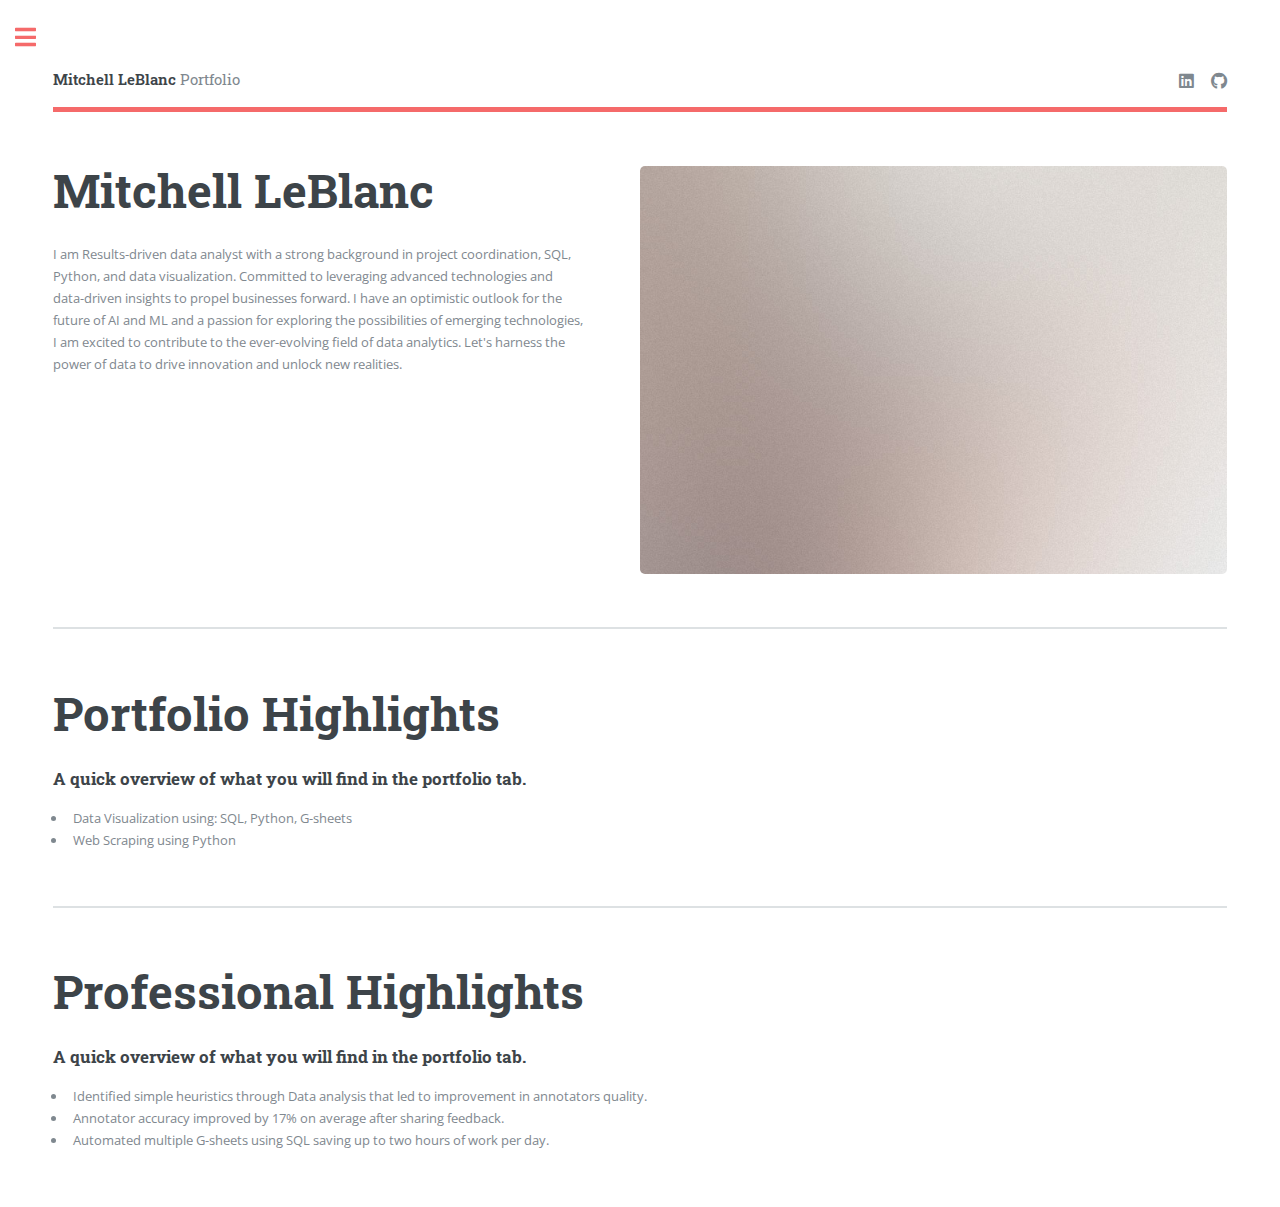
==== index.html @ 8de735ad "Add files via upload" ====
<!DOCTYPE HTML>
<!--
	Editorial by HTML5 UP
	html5up.net | @ajlkn
	Free for personal and commercial use under the CCA 3.0 license (html5up.net/license)
-->
<html>
	<head>
		<title>Mitchell LeBlanc Portfolio</title>
		<meta charset="utf-8" />
		<meta name="viewport" content="width=device-width, initial-scale=1, user-scalable=no" />
		<link rel="stylesheet" href="assets/css/main.css" />
	</head>
	<body class="is-preload">

		<!-- Wrapper -->
			<div id="wrapper">

				<!-- Main -->
					<div id="main">
						<div class="inner">

							<!-- Header -->
								<header id="header">
									<a href="index.html" class="logo"><strong>Mitchell LeBlanc</strong> Portfolio</a>
									<ul class="icons">
										<li><a href="https://www.linkedin.com/in/mitchell-leblanc-15a9021b3/" class="icon brands fa-linkedin"><span class="label">Medium</span></a></li>
										<li><a href="https://github.com/mitchell-MSL" class="icon brands fa-github"><span class="label">Instagram</span></a></li>
									</ul>
								</header>

							<!-- Banner -->
								<section id="banner">
									<div class="content">
										<header>
											<h1>Mitchell LeBlanc
											</h1>
										</header>
										<p>I am Results-driven data analyst with a strong background in project coordination, SQL, Python, and data visualization. Committed to leveraging advanced technologies and data-driven insights to propel businesses forward. I have an optimistic outlook for the future of AI and ML and a passion for exploring the possibilities of emerging technologies, I am excited to contribute to the ever-evolving field of data analytics. Let's harness the power of data to drive innovation and unlock new realities. </p>
									</div>
									<span class="image object">
										<img src="images/pic10.jpg" alt="" />
									</span>
								</section>
								<section>
									<h1>Portfolio Highlights</h1>
									<h3> A quick overview of what you will find in the portfolio tab.</h3>
									<ul style=“list-style-type:disc”>

										<li>Data Visualization using: SQL, Python, G-sheets</li>
										
										<li>Web Scraping using Python</li>
										
										</ul>
								</section>
								<section>
									
										<h1>Professional Highlights</h1>
										<h3> A quick overview of what you will find in the portfolio tab.</h3>
										<ul style=“list-style-type:disc”>
	
											<li>Identified simple heuristics through Data analysis that led to improvement in annotators quality.</li>
											
											<li>Annotator accuracy improved by 17% on average after sharing feedback.</li>
											
											<li>Automated multiple G-sheets using SQL saving up to two hours of work per day.</li>
											
											</ul>
								</section>
						</div>
					</div>

				<!-- Sidebar -->
					<div id="sidebar">
						<div class="inner">

							<!-- Menu -->
								<nav id="menu">
									<header class="major">
										<h2>Menu</h2>
									</header>
									<ul>
										<li><a href="index.html">About</a></li>
										<li><a href="generic.html">Portfolio</a></li>
									</ul>
								</nav>

							<!-- Section -->
								<section>
									<header class="major">
										<h2>Get in touch</h2>
									</header>
									<p>Please feel free to reach out with any questions or feedback about this portfolio.</p>
									<ul class="contact">
										<li class="icon solid fa-envelope"><a href="mitchell.leblanc.ml@gmail.com">mitchell.leblanc.ml@gmail.com</a></li>
										<li class="icon solid fa-home">Sunnyvale, CA<br />
										94086</li>
									</ul>
								</section>
						</div>
					</div>

			</div>

		<!-- Scripts -->
			<script src="assets/js/jquery.min.js"></script>
			<script src="assets/js/browser.min.js"></script>
			<script src="assets/js/breakpoints.min.js"></script>
			<script src="assets/js/util.js"></script>
			<script src="assets/js/main.js"></script>

	</body>
</html>
---- assets/css/main.css ----
@import url(fontawesome-all.min.css);
@import url("https://fonts.googleapis.com/css?family=Open+Sans:400,600,400italic,600italic|Roboto+Slab:400,700");
/*
	Editorial by HTML5 UP
	html5up.net | @ajlkn
	Free for personal and commercial use under the CCA 3.0 license (html5up.net/license)
*/
html, body, div, span, applet, object,
iframe, h1, h2, h3, h4, h5, h6, p, blockquote,
pre, a, abbr, acronym, address, big, cite,
code, del, dfn, em, img, ins, kbd, q, s, samp,
small, strike, strong, sub, sup, tt, var, b,
u, i, center, dl, dt, dd, ol, ul, li, fieldset,
form, label, legend, table, caption, tbody,
tfoot, thead, tr, th, td, article, aside,
canvas, details, embed, figure, figcaption,
footer, header, hgroup, menu, nav, output, ruby,
section, summary, time, mark, audio, video {
  margin: 0;
  padding: 0;
  border: 0;
  font-size: 100%;
  font: inherit;
  vertical-align: baseline; }

article, aside, details, figcaption, figure,
footer, header, hgroup, menu, nav, section {
  display: block; }

body {
  line-height: 1; }

ol, ul {
  list-style: none; }

blockquote, q {
  quotes: none; }
  blockquote:before, blockquote:after, q:before, q:after {
    content: '';
    content: none; }

table {
  border-collapse: collapse;
  border-spacing: 0; }

body {
  -webkit-text-size-adjust: none; }

mark {
  background-color: transparent;
  color: inherit; }

input::-moz-focus-inner {
  border: 0;
  padding: 0; }

input, select, textarea {
  -moz-appearance: none;
  -webkit-appearance: none;
  -ms-appearance: none;
  appearance: none; }

/* Basic */
@-ms-viewport {
  width: device-width; }

body {
  -ms-overflow-style: scrollbar; }

@media screen and (max-width: 480px) {
  html, body {
    min-width: 320px; } }

html {
  box-sizing: border-box; }

*, *:before, *:after {
  box-sizing: inherit; }

body {
  background: #ffffff; }
  body.is-preload *, body.is-preload *:before, body.is-preload *:after, body.is-resizing *, body.is-resizing *:before, body.is-resizing *:after {
    -moz-animation: none !important;
    -webkit-animation: none !important;
    -ms-animation: none !important;
    animation: none !important;
    -moz-transition: none !important;
    -webkit-transition: none !important;
    -ms-transition: none !important;
    transition: none !important; }

/* Type */
body, input, select, textarea {
  color: #7f888f;
  font-family: "Open Sans", sans-serif;
  font-size: 13pt;
  font-weight: 400;
  line-height: 1.65; }
  @media screen and (max-width: 1680px) {
    body, input, select, textarea {
      font-size: 11pt; } }
  @media screen and (max-width: 1280px) {
    body, input, select, textarea {
      font-size: 10pt; } }
  @media screen and (max-width: 360px) {
    body, input, select, textarea {
      font-size: 9pt; } }

a {
  -moz-transition: color 0.2s ease-in-out, border-bottom-color 0.2s ease-in-out;
  -webkit-transition: color 0.2s ease-in-out, border-bottom-color 0.2s ease-in-out;
  -ms-transition: color 0.2s ease-in-out, border-bottom-color 0.2s ease-in-out;
  transition: color 0.2s ease-in-out, border-bottom-color 0.2s ease-in-out;
  border-bottom: dotted 1px;
  color: #f56a6a;
  text-decoration: none; }
  a:hover {
    border-bottom-color: #f56a6a;
    color: #f56a6a !important; }
    a:hover strong {
      color: inherit; }

strong, b {
  color: #3d4449;
  font-weight: 600; }

em, i {
  font-style: italic; }

p {
  margin: 0 0 2em 0; }

h1, h2, h3, h4, h5, h6 {
  color: #3d4449;
  font-family: "Roboto Slab", serif;
  font-weight: 700;
  line-height: 1.5;
  margin: 0 0 1em 0; }
  h1 a, h2 a, h3 a, h4 a, h5 a, h6 a {
    color: inherit;
    text-decoration: none;
    border-bottom: 0; }

h1 {
  font-size: 4em;
  margin: 0 0 0.5em 0;
  line-height: 1.3; }

h2 {
  font-size: 1.75em; }

h3 {
  font-size: 1.25em; }

h4 {
  font-size: 1.1em; }

h5 {
  font-size: 0.9em; }

h6 {
  font-size: 0.7em; }

@media screen and (max-width: 1680px) {
  h1 {
    font-size: 3.5em; } }

@media screen and (max-width: 980px) {
  h1 {
    font-size: 3.25em; } }

@media screen and (max-width: 736px) {
  h1 {
    font-size: 2em;
    line-height: 1.4; }
  h2 {
    font-size: 1.5em; } }

sub {
  font-size: 0.8em;
  position: relative;
  top: 0.5em; }

sup {
  font-size: 0.8em;
  position: relative;
  top: -0.5em; }

blockquote {
  border-left: solid 3px rgba(210, 215, 217, 0.75);
  font-style: italic;
  margin: 0 0 2em 0;
  padding: 0.5em 0 0.5em 2em; }

code {
  background: rgba(230, 235, 237, 0.25);
  border-radius: 0.375em;
  border: solid 1px rgba(210, 215, 217, 0.75);
  font-family: "Courier New", monospace;
  font-size: 0.9em;
  margin: 0 0.25em;
  padding: 0.25em 0.65em; }

pre {
  -webkit-overflow-scrolling: touch;
  font-family: "Courier New", monospace;
  font-size: 0.9em;
  margin: 0 0 2em 0; }
  pre code {
    display: block;
    line-height: 1.75;
    padding: 1em 1.5em;
    overflow-x: auto; }

hr {
  border: 0;
  border-bottom: solid 1px rgba(210, 215, 217, 0.75);
  margin: 2em 0; }
  hr.major {
    margin: 3em 0; }

.align-left {
  text-align: left; }

.align-center {
  text-align: center; }

.align-right {
  text-align: right; }

/* Row */
.row {
  display: flex;
  flex-wrap: wrap;
  box-sizing: border-box;
  align-items: stretch; }
  .row > * {
    box-sizing: border-box; }
  .row.gtr-uniform > * > :last-child {
    margin-bottom: 0; }
  .row.aln-left {
    justify-content: flex-start; }
  .row.aln-center {
    justify-content: center; }
  .row.aln-right {
    justify-content: flex-end; }
  .row.aln-top {
    align-items: flex-start; }
  .row.aln-middle {
    align-items: center; }
  .row.aln-bottom {
    align-items: flex-end; }
  .row > .imp {
    order: -1; }
  .row > .col-1 {
    width: 8.33333%; }
  .row > .off-1 {
    margin-left: 8.33333%; }
  .row > .col-2 {
    width: 16.66667%; }
  .row > .off-2 {
    margin-left: 16.66667%; }
  .row > .col-3 {
    width: 25%; }
  .row > .off-3 {
    margin-left: 25%; }
  .row > .col-4 {
    width: 33.33333%; }
  .row > .off-4 {
    margin-left: 33.33333%; }
  .row > .col-5 {
    width: 41.66667%; }
  .row > .off-5 {
    margin-left: 41.66667%; }
  .row > .col-6 {
    width: 50%; }
  .row > .off-6 {
    margin-left: 50%; }
  .row > .col-7 {
    width: 58.33333%; }
  .row > .off-7 {
    margin-left: 58.33333%; }
  .row > .col-8 {
    width: 66.66667%; }
  .row > .off-8 {
    margin-left: 66.66667%; }
  .row > .col-9 {
    width: 75%; }
  .row > .off-9 {
    margin-left: 75%; }
  .row > .col-10 {
    width: 83.33333%; }
  .row > .off-10 {
    margin-left: 83.33333%; }
  .row > .col-11 {
    width: 91.66667%; }
  .row > .off-11 {
    margin-left: 91.66667%; }
  .row > .col-12 {
    width: 100%; }
  .row > .off-12 {
    margin-left: 100%; }
  .row.gtr-0 {
    margin-top: 0;
    margin-left: 0em; }
    .row.gtr-0 > * {
      padding: 0 0 0 0em; }
    .row.gtr-0.gtr-uniform {
      margin-top: 0em; }
      .row.gtr-0.gtr-uniform > * {
        padding-top: 0em; }
  .row.gtr-25 {
    margin-top: 0;
    margin-left: -0.375em; }
    .row.gtr-25 > * {
      padding: 0 0 0 0.375em; }
    .row.gtr-25.gtr-uniform {
      margin-top: -0.375em; }
      .row.gtr-25.gtr-uniform > * {
        padding-top: 0.375em; }
  .row.gtr-50 {
    margin-top: 0;
    margin-left: -0.75em; }
    .row.gtr-50 > * {
      padding: 0 0 0 0.75em; }
    .row.gtr-50.gtr-uniform {
      margin-top: -0.75em; }
      .row.gtr-50.gtr-uniform > * {
        padding-top: 0.75em; }
  .row {
    margin-top: 0;
    margin-left: -1.5em; }
    .row > * {
      padding: 0 0 0 1.5em; }
    .row.gtr-uniform {
      margin-top: -1.5em; }
      .row.gtr-uniform > * {
        padding-top: 1.5em; }
  .row.gtr-150 {
    margin-top: 0;
    margin-left: -2.25em; }
    .row.gtr-150 > * {
      padding: 0 0 0 2.25em; }
    .row.gtr-150.gtr-uniform {
      margin-top: -2.25em; }
      .row.gtr-150.gtr-uniform > * {
        padding-top: 2.25em; }
  .row.gtr-200 {
    margin-top: 0;
    margin-left: -3em; }
    .row.gtr-200 > * {
      padding: 0 0 0 3em; }
    .row.gtr-200.gtr-uniform {
      margin-top: -3em; }
      .row.gtr-200.gtr-uniform > * {
        padding-top: 3em; }
  @media screen and (max-width: 1680px) {
    .row {
      display: flex;
      flex-wrap: wrap;
      box-sizing: border-box;
      align-items: stretch; }
      .row > * {
        box-sizing: border-box; }
      .row.gtr-uniform > * > :last-child {
        margin-bottom: 0; }
      .row.aln-left {
        justify-content: flex-start; }
      .row.aln-center {
        justify-content: center; }
      .row.aln-right {
        justify-content: flex-end; }
      .row.aln-top {
        align-items: flex-start; }
      .row.aln-middle {
        align-items: center; }
      .row.aln-bottom {
        align-items: flex-end; }
      .row > .imp-xlarge {
        order: -1; }
      .row > .col-1-xlarge {
        width: 8.33333%; }
      .row > .off-1-xlarge {
        margin-left: 8.33333%; }
      .row > .col-2-xlarge {
        width: 16.66667%; }
      .row > .off-2-xlarge {
        margin-left: 16.66667%; }
      .row > .col-3-xlarge {
        width: 25%; }
      .row > .off-3-xlarge {
        margin-left: 25%; }
      .row > .col-4-xlarge {
        width: 33.33333%; }
      .row > .off-4-xlarge {
        margin-left: 33.33333%; }
      .row > .col-5-xlarge {
        width: 41.66667%; }
      .row > .off-5-xlarge {
        margin-left: 41.66667%; }
      .row > .col-6-xlarge {
        width: 50%; }
      .row > .off-6-xlarge {
        margin-left: 50%; }
      .row > .col-7-xlarge {
        width: 58.33333%; }
      .row > .off-7-xlarge {
        margin-left: 58.33333%; }
      .row > .col-8-xlarge {
        width: 66.66667%; }
      .row > .off-8-xlarge {
        margin-left: 66.66667%; }
      .row > .col-9-xlarge {
        width: 75%; }
      .row > .off-9-xlarge {
        margin-left: 75%; }
      .row > .col-10-xlarge {
        width: 83.33333%; }
      .row > .off-10-xlarge {
        margin-left: 83.33333%; }
      .row > .col-11-xlarge {
        width: 91.66667%; }
      .row > .off-11-xlarge {
        margin-left: 91.66667%; }
      .row > .col-12-xlarge {
        width: 100%; }
      .row > .off-12-xlarge {
        margin-left: 100%; }
      .row.gtr-0 {
        margin-top: 0;
        margin-left: 0em; }
        .row.gtr-0 > * {
          padding: 0 0 0 0em; }
        .row.gtr-0.gtr-uniform {
          margin-top: 0em; }
          .row.gtr-0.gtr-uniform > * {
            padding-top: 0em; }
      .row.gtr-25 {
        margin-top: 0;
        margin-left: -0.375em; }
        .row.gtr-25 > * {
          padding: 0 0 0 0.375em; }
        .row.gtr-25.gtr-uniform {
          margin-top: -0.375em; }
          .row.gtr-25.gtr-uniform > * {
            padding-top: 0.375em; }
      .row.gtr-50 {
        margin-top: 0;
        margin-left: -0.75em; }
        .row.gtr-50 > * {
          padding: 0 0 0 0.75em; }
        .row.gtr-50.gtr-uniform {
          margin-top: -0.75em; }
          .row.gtr-50.gtr-uniform > * {
            padding-top: 0.75em; }
      .row {
        margin-top: 0;
        margin-left: -1.5em; }
        .row > * {
          padding: 0 0 0 1.5em; }
        .row.gtr-uniform {
          margin-top: -1.5em; }
          .row.gtr-uniform > * {
            padding-top: 1.5em; }
      .row.gtr-150 {
        margin-top: 0;
        margin-left: -2.25em; }
        .row.gtr-150 > * {
          padding: 0 0 0 2.25em; }
        .row.gtr-150.gtr-uniform {
          margin-top: -2.25em; }
          .row.gtr-150.gtr-uniform > * {
            padding-top: 2.25em; }
      .row.gtr-200 {
        margin-top: 0;
        margin-left: -3em; }
        .row.gtr-200 > * {
          padding: 0 0 0 3em; }
        .row.gtr-200.gtr-uniform {
          margin-top: -3em; }
          .row.gtr-200.gtr-uniform > * {
            padding-top: 3em; } }
  @media screen and (max-width: 1280px) {
    .row {
      display: flex;
      flex-wrap: wrap;
      box-sizing: border-box;
      align-items: stretch; }
      .row > * {
        box-sizing: border-box; }
      .row.gtr-uniform > * > :last-child {
        margin-bottom: 0; }
      .row.aln-left {
        justify-content: flex-start; }
      .row.aln-center {
        justify-content: center; }
      .row.aln-right {
        justify-content: flex-end; }
      .row.aln-top {
        align-items: flex-start; }
      .row.aln-middle {
        align-items: center; }
      .row.aln-bottom {
        align-items: flex-end; }
      .row > .imp-large {
        order: -1; }
      .row > .col-1-large {
        width: 8.33333%; }
      .row > .off-1-large {
        margin-left: 8.33333%; }
      .row > .col-2-large {
        width: 16.66667%; }
      .row > .off-2-large {
        margin-left: 16.66667%; }
      .row > .col-3-large {
        width: 25%; }
      .row > .off-3-large {
        margin-left: 25%; }
      .row > .col-4-large {
        width: 33.33333%; }
      .row > .off-4-large {
        margin-left: 33.33333%; }
      .row > .col-5-large {
        width: 41.66667%; }
      .row > .off-5-large {
        margin-left: 41.66667%; }
      .row > .col-6-large {
        width: 50%; }
      .row > .off-6-large {
        margin-left: 50%; }
      .row > .col-7-large {
        width: 58.33333%; }
      .row > .off-7-large {
        margin-left: 58.33333%; }
      .row > .col-8-large {
        width: 66.66667%; }
      .row > .off-8-large {
        margin-left: 66.66667%; }
      .row > .col-9-large {
        width: 75%; }
      .row > .off-9-large {
        margin-left: 75%; }
      .row > .col-10-large {
        width: 83.33333%; }
      .row > .off-10-large {
        margin-left: 83.33333%; }
      .row > .col-11-large {
        width: 91.66667%; }
      .row > .off-11-large {
        margin-left: 91.66667%; }
      .row > .col-12-large {
        width: 100%; }
      .row > .off-12-large {
        margin-left: 100%; }
      .row.gtr-0 {
        margin-top: 0;
        margin-left: 0em; }
        .row.gtr-0 > * {
          padding: 0 0 0 0em; }
        .row.gtr-0.gtr-uniform {
          margin-top: 0em; }
          .row.gtr-0.gtr-uniform > * {
            padding-top: 0em; }
      .row.gtr-25 {
        margin-top: 0;
        margin-left: -0.375em; }
        .row.gtr-25 > * {
          padding: 0 0 0 0.375em; }
        .row.gtr-25.gtr-uniform {
          margin-top: -0.375em; }
          .row.gtr-25.gtr-uniform > * {
            padding-top: 0.375em; }
      .row.gtr-50 {
        margin-top: 0;
        margin-left: -0.75em; }
        .row.gtr-50 > * {
          padding: 0 0 0 0.75em; }
        .row.gtr-50.gtr-uniform {
          margin-top: -0.75em; }
          .row.gtr-50.gtr-uniform > * {
            padding-top: 0.75em; }
      .row {
        margin-top: 0;
        margin-left: -1.5em; }
        .row > * {
          padding: 0 0 0 1.5em; }
        .row.gtr-uniform {
          margin-top: -1.5em; }
          .row.gtr-uniform > * {
            padding-top: 1.5em; }
      .row.gtr-150 {
        margin-top: 0;
        margin-left: -2.25em; }
        .row.gtr-150 > * {
          padding: 0 0 0 2.25em; }
        .row.gtr-150.gtr-uniform {
          margin-top: -2.25em; }
          .row.gtr-150.gtr-uniform > * {
            padding-top: 2.25em; }
      .row.gtr-200 {
        margin-top: 0;
        margin-left: -3em; }
        .row.gtr-200 > * {
          padding: 0 0 0 3em; }
        .row.gtr-200.gtr-uniform {
          margin-top: -3em; }
          .row.gtr-200.gtr-uniform > * {
            padding-top: 3em; } }
  @media screen and (max-width: 980px) {
    .row {
      display: flex;
      flex-wrap: wrap;
      box-sizing: border-box;
      align-items: stretch; }
      .row > * {
        box-sizing: border-box; }
      .row.gtr-uniform > * > :last-child {
        margin-bottom: 0; }
      .row.aln-left {
        justify-content: flex-start; }
      .row.aln-center {
        justify-content: center; }
      .row.aln-right {
        justify-content: flex-end; }
      .row.aln-top {
        align-items: flex-start; }
      .row.aln-middle {
        align-items: center; }
      .row.aln-bottom {
        align-items: flex-end; }
      .row > .imp-medium {
        order: -1; }
      .row > .col-1-medium {
        width: 8.33333%; }
      .row > .off-1-medium {
        margin-left: 8.33333%; }
      .row > .col-2-medium {
        width: 16.66667%; }
      .row > .off-2-medium {
        margin-left: 16.66667%; }
      .row > .col-3-medium {
        width: 25%; }
      .row > .off-3-medium {
        margin-left: 25%; }
      .row > .col-4-medium {
        width: 33.33333%; }
      .row > .off-4-medium {
        margin-left: 33.33333%; }
      .row > .col-5-medium {
        width: 41.66667%; }
      .row > .off-5-medium {
        margin-left: 41.66667%; }
      .row > .col-6-medium {
        width: 50%; }
      .row > .off-6-medium {
        margin-left: 50%; }
      .row > .col-7-medium {
        width: 58.33333%; }
      .row > .off-7-medium {
        margin-left: 58.33333%; }
      .row > .col-8-medium {
        width: 66.66667%; }
      .row > .off-8-medium {
        margin-left: 66.66667%; }
      .row > .col-9-medium {
        width: 75%; }
      .row > .off-9-medium {
        margin-left: 75%; }
      .row > .col-10-medium {
        width: 83.33333%; }
      .row > .off-10-medium {
        margin-left: 83.33333%; }
      .row > .col-11-medium {
        width: 91.66667%; }
      .row > .off-11-medium {
        margin-left: 91.66667%; }
      .row > .col-12-medium {
        width: 100%; }
      .row > .off-12-medium {
        margin-left: 100%; }
      .row.gtr-0 {
        margin-top: 0;
        margin-left: 0em; }
        .row.gtr-0 > * {
          padding: 0 0 0 0em; }
        .row.gtr-0.gtr-uniform {
          margin-top: 0em; }
          .row.gtr-0.gtr-uniform > * {
            padding-top: 0em; }
      .row.gtr-25 {
        margin-top: 0;
        margin-left: -0.375em; }
        .row.gtr-25 > * {
          padding: 0 0 0 0.375em; }
        .row.gtr-25.gtr-uniform {
          margin-top: -0.375em; }
          .row.gtr-25.gtr-uniform > * {
            padding-top: 0.375em; }
      .row.gtr-50 {
        margin-top: 0;
        margin-left: -0.75em; }
        .row.gtr-50 > * {
          padding: 0 0 0 0.75em; }
        .row.gtr-50.gtr-uniform {
          margin-top: -0.75em; }
          .row.gtr-50.gtr-uniform > * {
            padding-top: 0.75em; }
      .row {
        margin-top: 0;
        margin-left: -1.5em; }
        .row > * {
          padding: 0 0 0 1.5em; }
        .row.gtr-uniform {
          margin-top: -1.5em; }
          .row.gtr-uniform > * {
            padding-top: 1.5em; }
      .row.gtr-150 {
        margin-top: 0;
        margin-left: -2.25em; }
        .row.gtr-150 > * {
          padding: 0 0 0 2.25em; }
        .row.gtr-150.gtr-uniform {
          margin-top: -2.25em; }
          .row.gtr-150.gtr-uniform > * {
            padding-top: 2.25em; }
      .row.gtr-200 {
        margin-top: 0;
        margin-left: -3em; }
        .row.gtr-200 > * {
          padding: 0 0 0 3em; }
        .row.gtr-200.gtr-uniform {
          margin-top: -3em; }
          .row.gtr-200.gtr-uniform > * {
            padding-top: 3em; } }
  @media screen and (max-width: 736px) {
    .row {
      display: flex;
      flex-wrap: wrap;
      box-sizing: border-box;
      align-items: stretch; }
      .row > * {
        box-sizing: border-box; }
      .row.gtr-uniform > * > :last-child {
        margin-bottom: 0; }
      .row.aln-left {
        justify-content: flex-start; }
      .row.aln-center {
        justify-content: center; }
      .row.aln-right {
        justify-content: flex-end; }
      .row.aln-top {
        align-items: flex-start; }
      .row.aln-middle {
        align-items: center; }
      .row.aln-bottom {
        align-items: flex-end; }
      .row > .imp-small {
        order: -1; }
      .row > .col-1-small {
        width: 8.33333%; }
      .row > .off-1-small {
        margin-left: 8.33333%; }
      .row > .col-2-small {
        width: 16.66667%; }
      .row > .off-2-small {
        margin-left: 16.66667%; }
      .row > .col-3-small {
        width: 25%; }
      .row > .off-3-small {
        margin-left: 25%; }
      .row > .col-4-small {
        width: 33.33333%; }
      .row > .off-4-small {
        margin-left: 33.33333%; }
      .row > .col-5-small {
        width: 41.66667%; }
      .row > .off-5-small {
        margin-left: 41.66667%; }
      .row > .col-6-small {
        width: 50%; }
      .row > .off-6-small {
        margin-left: 50%; }
      .row > .col-7-small {
        width: 58.33333%; }
      .row > .off-7-small {
        margin-left: 58.33333%; }
      .row > .col-8-small {
        width: 66.66667%; }
      .row > .off-8-small {
        margin-left: 66.66667%; }
      .row > .col-9-small {
        width: 75%; }
      .row > .off-9-small {
        margin-left: 75%; }
      .row > .col-10-small {
        width: 83.33333%; }
      .row > .off-10-small {
        margin-left: 83.33333%; }
      .row > .col-11-small {
        width: 91.66667%; }
      .row > .off-11-small {
        margin-left: 91.66667%; }
      .row > .col-12-small {
        width: 100%; }
      .row > .off-12-small {
        margin-left: 100%; }
      .row.gtr-0 {
        margin-top: 0;
        margin-left: 0em; }
        .row.gtr-0 > * {
          padding: 0 0 0 0em; }
        .row.gtr-0.gtr-uniform {
          margin-top: 0em; }
          .row.gtr-0.gtr-uniform > * {
            padding-top: 0em; }
      .row.gtr-25 {
        margin-top: 0;
        margin-left: -0.375em; }
        .row.gtr-25 > * {
          padding: 0 0 0 0.375em; }
        .row.gtr-25.gtr-uniform {
          margin-top: -0.375em; }
          .row.gtr-25.gtr-uniform > * {
            padding-top: 0.375em; }
      .row.gtr-50 {
        margin-top: 0;
        margin-left: -0.75em; }
        .row.gtr-50 > * {
          padding: 0 0 0 0.75em; }
        .row.gtr-50.gtr-uniform {
          margin-top: -0.75em; }
          .row.gtr-50.gtr-uniform > * {
            padding-top: 0.75em; }
      .row {
        margin-top: 0;
        margin-left: -1.5em; }
        .row > * {
          padding: 0 0 0 1.5em; }
        .row.gtr-uniform {
          margin-top: -1.5em; }
          .row.gtr-uniform > * {
            padding-top: 1.5em; }
      .row.gtr-150 {
        margin-top: 0;
        margin-left: -2.25em; }
        .row.gtr-150 > * {
          padding: 0 0 0 2.25em; }
        .row.gtr-150.gtr-uniform {
          margin-top: -2.25em; }
          .row.gtr-150.gtr-uniform > * {
            padding-top: 2.25em; }
      .row.gtr-200 {
        margin-top: 0;
        margin-left: -3em; }
        .row.gtr-200 > * {
          padding: 0 0 0 3em; }
        .row.gtr-200.gtr-uniform {
          margin-top: -3em; }
          .row.gtr-200.gtr-uniform > * {
            padding-top: 3em; } }
  @media screen and (max-width: 480px) {
    .row {
      display: flex;
      flex-wrap: wrap;
      box-sizing: border-box;
      align-items: stretch; }
      .row > * {
        box-sizing: border-box; }
      .row.gtr-uniform > * > :last-child {
        margin-bottom: 0; }
      .row.aln-left {
        justify-content: flex-start; }
      .row.aln-center {
        justify-content: center; }
      .row.aln-right {
        justify-content: flex-end; }
      .row.aln-top {
        align-items: flex-start; }
      .row.aln-middle {
        align-items: center; }
      .row.aln-bottom {
        align-items: flex-end; }
      .row > .imp-xsmall {
        order: -1; }
      .row > .col-1-xsmall {
        width: 8.33333%; }
      .row > .off-1-xsmall {
        margin-left: 8.33333%; }
      .row > .col-2-xsmall {
        width: 16.66667%; }
      .row > .off-2-xsmall {
        margin-left: 16.66667%; }
      .row > .col-3-xsmall {
        width: 25%; }
      .row > .off-3-xsmall {
        margin-left: 25%; }
      .row > .col-4-xsmall {
        width: 33.33333%; }
      .row > .off-4-xsmall {
        margin-left: 33.33333%; }
      .row > .col-5-xsmall {
        width: 41.66667%; }
      .row > .off-5-xsmall {
        margin-left: 41.66667%; }
      .row > .col-6-xsmall {
        width: 50%; }
      .row > .off-6-xsmall {
        margin-left: 50%; }
      .row > .col-7-xsmall {
        width: 58.33333%; }
      .row > .off-7-xsmall {
        margin-left: 58.33333%; }
      .row > .col-8-xsmall {
        width: 66.66667%; }
      .row > .off-8-xsmall {
        margin-left: 66.66667%; }
      .row > .col-9-xsmall {
        width: 75%; }
      .row > .off-9-xsmall {
        margin-left: 75%; }
      .row > .col-10-xsmall {
        width: 83.33333%; }
      .row > .off-10-xsmall {
        margin-left: 83.33333%; }
      .row > .col-11-xsmall {
        width: 91.66667%; }
      .row > .off-11-xsmall {
        margin-left: 91.66667%; }
      .row > .col-12-xsmall {
        width: 100%; }
      .row > .off-12-xsmall {
        margin-left: 100%; }
      .row.gtr-0 {
        margin-top: 0;
        margin-left: 0em; }
        .row.gtr-0 > * {
          padding: 0 0 0 0em; }
        .row.gtr-0.gtr-uniform {
          margin-top: 0em; }
          .row.gtr-0.gtr-uniform > * {
            padding-top: 0em; }
      .row.gtr-25 {
        margin-top: 0;
        margin-left: -0.375em; }
        .row.gtr-25 > * {
          padding: 0 0 0 0.375em; }
        .row.gtr-25.gtr-uniform {
          margin-top: -0.375em; }
          .row.gtr-25.gtr-uniform > * {
            padding-top: 0.375em; }
      .row.gtr-50 {
        margin-top: 0;
        margin-left: -0.75em; }
        .row.gtr-50 > * {
          padding: 0 0 0 0.75em; }
        .row.gtr-50.gtr-uniform {
          margin-top: -0.75em; }
          .row.gtr-50.gtr-uniform > * {
            padding-top: 0.75em; }
      .row {
        margin-top: 0;
        margin-left: -1.5em; }
        .row > * {
          padding: 0 0 0 1.5em; }
        .row.gtr-uniform {
          margin-top: -1.5em; }
          .row.gtr-uniform > * {
            padding-top: 1.5em; }
      .row.gtr-150 {
        margin-top: 0;
        margin-left: -2.25em; }
        .row.gtr-150 > * {
          padding: 0 0 0 2.25em; }
        .row.gtr-150.gtr-uniform {
          margin-top: -2.25em; }
          .row.gtr-150.gtr-uniform > * {
            padding-top: 2.25em; }
      .row.gtr-200 {
        margin-top: 0;
        margin-left: -3em; }
        .row.gtr-200 > * {
          padding: 0 0 0 3em; }
        .row.gtr-200.gtr-uniform {
          margin-top: -3em; }
          .row.gtr-200.gtr-uniform > * {
            padding-top: 3em; } }

/* Section/Article */
section.special, article.special {
  text-align: center; }

header p {
  font-family: "Roboto Slab", serif;
  font-size: 1em;
  font-weight: 400;
  letter-spacing: 0.075em;
  margin-top: -0.5em;
  text-transform: uppercase; }

header.major > :last-child {
  border-bottom: solid 3px #f56a6a;
  display: inline-block;
  margin: 0 0 2em 0;
  padding: 0 0.75em 0.5em 0; }

header.main > :last-child {
  margin: 0 0 1em 0; }

/* Form */
form {
  margin: 0 0 2em 0; }

label {
  color: #3d4449;
  display: block;
  font-size: 0.9em;
  font-weight: 600;
  margin: 0 0 1em 0; }

input[type="text"],
input[type="password"],
input[type="email"],
input[type="tel"],
input[type="search"],
input[type="url"],
select,
textarea {
  -moz-appearance: none;
  -webkit-appearance: none;
  -ms-appearance: none;
  appearance: none;
  background: #ffffff;
  border-radius: 0.375em;
  border: none;
  border: solid 1px rgba(210, 215, 217, 0.75);
  color: inherit;
  display: block;
  outline: 0;
  padding: 0 1em;
  text-decoration: none;
  width: 100%; }
  input[type="text"]:invalid,
  input[type="password"]:invalid,
  input[type="email"]:invalid,
  input[type="tel"]:invalid,
  input[type="search"]:invalid,
  input[type="url"]:invalid,
  select:invalid,
  textarea:invalid {
    box-shadow: none; }
  input[type="text"]:focus,
  input[type="password"]:focus,
  input[type="email"]:focus,
  input[type="tel"]:focus,
  input[type="search"]:focus,
  input[type="url"]:focus,
  select:focus,
  textarea:focus {
    border-color: #f56a6a;
    box-shadow: 0 0 0 1px #f56a6a; }

select {
  background-image: url("data:image/svg+xml;charset=utf8,%3Csvg xmlns='http://www.w3.org/2000/svg' width='40' height='40' preserveAspectRatio='none' viewBox='0 0 40 40'%3E%3Cpath d='M9.4,12.3l10.4,10.4l10.4-10.4c0.2-0.2,0.5-0.4,0.9-0.4c0.3,0,0.6,0.1,0.9,0.4l3.3,3.3c0.2,0.2,0.4,0.5,0.4,0.9 c0,0.4-0.1,0.6-0.4,0.9L20.7,31.9c-0.2,0.2-0.5,0.4-0.9,0.4c-0.3,0-0.6-0.1-0.9-0.4L4.3,17.3c-0.2-0.2-0.4-0.5-0.4-0.9 c0-0.4,0.1-0.6,0.4-0.9l3.3-3.3c0.2-0.2,0.5-0.4,0.9-0.4S9.1,12.1,9.4,12.3z' fill='rgba(210, 215, 217, 0.75)' /%3E%3C/svg%3E");
  background-size: 1.25em;
  background-repeat: no-repeat;
  background-position: calc(100% - 1em) center;
  height: 2.75em;
  padding-right: 2.75em;
  text-overflow: ellipsis; }
  select option {
    color: #3d4449;
    background: #ffffff; }
  select:focus::-ms-value {
    background-color: transparent; }
  select::-ms-expand {
    display: none; }

input[type="text"],
input[type="password"],
input[type="email"],
input[type="tel"],
input[type="search"],
input[type="url"],
select {
  height: 2.75em; }

textarea {
  padding: 0.75em 1em; }

input[type="checkbox"],
input[type="radio"] {
  -moz-appearance: none;
  -webkit-appearance: none;
  -ms-appearance: none;
  appearance: none;
  display: block;
  float: left;
  margin-right: -2em;
  opacity: 0;
  width: 1em;
  z-index: -1; }
  input[type="checkbox"] + label,
  input[type="radio"] + label {
    text-decoration: none;
    color: #7f888f;
    cursor: pointer;
    display: inline-block;
    font-size: 1em;
    font-weight: 400;
    padding-left: 2.4em;
    padding-right: 0.75em;
    position: relative; }
    input[type="checkbox"] + label:before,
    input[type="radio"] + label:before {
      -moz-osx-font-smoothing: grayscale;
      -webkit-font-smoothing: antialiased;
      display: inline-block;
      font-style: normal;
      font-variant: normal;
      text-rendering: auto;
      line-height: 1;
      text-transform: none !important;
      font-family: 'Font Awesome 5 Free';
      font-weight: 900; }
    input[type="checkbox"] + label:before,
    input[type="radio"] + label:before {
      background: #ffffff;
      border-radius: 0.375em;
      border: solid 1px rgba(210, 215, 217, 0.75);
      content: '';
      display: inline-block;
      font-size: 0.8em;
      height: 2.0625em;
      left: 0;
      line-height: 2.0625em;
      position: absolute;
      text-align: center;
      top: 0;
      width: 2.0625em; }
  input[type="checkbox"]:checked + label:before,
  input[type="radio"]:checked + label:before {
    background: #3d4449;
    border-color: #3d4449;
    color: #ffffff;
    content: '\f00c'; }
  input[type="checkbox"]:focus + label:before,
  input[type="radio"]:focus + label:before {
    border-color: #f56a6a;
    box-shadow: 0 0 0 1px #f56a6a; }

input[type="checkbox"] + label:before {
  border-radius: 0.375em; }

input[type="radio"] + label:before {
  border-radius: 100%; }

::-webkit-input-placeholder {
  color: #9fa3a6 !important;
  opacity: 1.0; }

:-moz-placeholder {
  color: #9fa3a6 !important;
  opacity: 1.0; }

::-moz-placeholder {
  color: #9fa3a6 !important;
  opacity: 1.0; }

:-ms-input-placeholder {
  color: #9fa3a6 !important;
  opacity: 1.0; }

/* Box */
.box {
  border-radius: 0.375em;
  border: solid 1px rgba(210, 215, 217, 0.75);
  margin-bottom: 2em;
  padding: 1.5em; }
  .box > :last-child,
  .box > :last-child > :last-child,
  .box > :last-child > :last-child > :last-child {
    margin-bottom: 0; }
  .box.alt {
    border: 0;
    border-radius: 0;
    padding: 0; }

/* Icon */
.icon {
  text-decoration: none;
  border-bottom: none;
  position: relative; }
  .icon:before {
    -moz-osx-font-smoothing: grayscale;
    -webkit-font-smoothing: antialiased;
    display: inline-block;
    font-style: normal;
    font-variant: normal;
    text-rendering: auto;
    line-height: 1;
    text-transform: none !important;
    font-family: 'Font Awesome 5 Free';
    font-weight: 400; }
  .icon > .label {
    display: none; }
  .icon:before {
    line-height: inherit; }
  .icon.solid:before {
    font-weight: 900; }
  .icon.brands:before {
    font-family: 'Font Awesome 5 Brands'; }

/* Image */
.image {
  border-radius: 0.375em;
  border: 0;
  display: inline-block;
  position: relative; }
  .image img {
    border-radius: 0.375em;
    display: block; }
  .image.left, .image.right {
    max-width: 40%; }
    .image.left img, .image.right img {
      width: 100%; }
  .image.left {
    float: left;
    padding: 0 1.5em 1em 0;
    top: 0.25em; }
  .image.right {
    float: right;
    padding: 0 0 1em 1.5em;
    top: 0.25em; }
  .image.fit {
    display: block;
    margin: 0 0 2em 0;
    width: 100%; }
    .image.fit img {
      width: 100%; }
  .image.main {
    display: block;
    margin: 0 0 3em 0;
    width: 100%; }
    .image.main img {
      width: 100%; }

a.image {
  overflow: hidden; }
  a.image img {
    -moz-transition: -moz-transform 0.2s ease;
    -webkit-transition: -webkit-transform 0.2s ease;
    -ms-transition: -ms-transform 0.2s ease;
    transition: transform 0.2s ease; }
  a.image:hover img {
    -moz-transform: scale(1.075);
    -webkit-transform: scale(1.075);
    -ms-transform: scale(1.075);
    transform: scale(1.075); }

/* List */
ol {
  list-style: decimal;
  margin: 0 0 2em 0;
  padding-left: 1.25em; }
  ol li {
    padding-left: 0.25em; }

ul {
  list-style: disc;
  margin: 0 0 2em 0;
  padding-left: 1em; }
  ul li {
    padding-left: 0.5em; }
  ul.alt {
    list-style: none;
    padding-left: 0; }
    ul.alt li {
      border-top: solid 1px rgba(210, 215, 217, 0.75);
      padding: 0.5em 0; }
      ul.alt li:first-child {
        border-top: 0;
        padding-top: 0; }

dl {
  margin: 0 0 2em 0; }
  dl dt {
    display: block;
    font-weight: 600;
    margin: 0 0 1em 0; }
  dl dd {
    margin-left: 2em; }

/* Actions */
ul.actions {
  display: -moz-flex;
  display: -webkit-flex;
  display: -ms-flex;
  display: flex;
  cursor: default;
  list-style: none;
  margin-left: -1em;
  padding-left: 0; }
  ul.actions li {
    padding: 0 0 0 1em;
    vertical-align: middle; }
  ul.actions.special {
    -moz-justify-content: center;
    -webkit-justify-content: center;
    -ms-justify-content: center;
    justify-content: center;
    width: 100%;
    margin-left: 0; }
    ul.actions.special li:first-child {
      padding-left: 0; }
  ul.actions.stacked {
    -moz-flex-direction: column;
    -webkit-flex-direction: column;
    -ms-flex-direction: column;
    flex-direction: column;
    margin-left: 0; }
    ul.actions.stacked li {
      padding: 1.3em 0 0 0; }
      ul.actions.stacked li:first-child {
        padding-top: 0; }
  ul.actions.fit {
    width: calc(100% + 1em); }
    ul.actions.fit li {
      -moz-flex-grow: 1;
      -webkit-flex-grow: 1;
      -ms-flex-grow: 1;
      flex-grow: 1;
      -moz-flex-shrink: 1;
      -webkit-flex-shrink: 1;
      -ms-flex-shrink: 1;
      flex-shrink: 1;
      width: 100%; }
      ul.actions.fit li > * {
        width: 100%; }
    ul.actions.fit.stacked {
      width: 100%; }

/* Icons */
ul.icons {
  cursor: default;
  list-style: none;
  padding-left: 0; }
  ul.icons li {
    display: inline-block;
    padding: 0 1em 0 0; }
    ul.icons li:last-child {
      padding-right: 0; }
    ul.icons li .icon {
      color: inherit; }
      ul.icons li .icon:before {
        font-size: 1.25em; }

/* Contact */
ul.contact {
  list-style: none;
  padding: 0; }
  ul.contact li {
    text-decoration: none;
    border-top: solid 1px rgba(210, 215, 217, 0.75);
    margin: 1.5em 0 0 0;
    padding: 1.5em 0 0 3em;
    position: relative; }
    ul.contact li:before {
      -moz-osx-font-smoothing: grayscale;
      -webkit-font-smoothing: antialiased;
      display: inline-block;
      font-style: normal;
      font-variant: normal;
      text-rendering: auto;
      line-height: 1;
      text-transform: none !important;
      font-family: 'Font Awesome 5 Free';
      font-weight: 400; }
    ul.contact li:before {
      color: #f56a6a;
      display: inline-block;
      font-size: 1.5em;
      height: 1.125em;
      left: 0;
      line-height: 1.125em;
      position: absolute;
      text-align: center;
      top: 1em;
      width: 1.5em; }
    ul.contact li:first-child {
      border-top: 0;
      margin-top: 0;
      padding-top: 0; }
      ul.contact li:first-child:before {
        top: 0; }
    ul.contact li a {
      color: inherit; }

/* Pagination */
ul.pagination {
  cursor: default;
  list-style: none;
  padding-left: 0; }
  ul.pagination li {
    display: inline-block;
    padding-left: 0;
    vertical-align: middle; }
    ul.pagination li > .page {
      -moz-transition: background-color 0.2s ease-in-out, color 0.2s ease-in-out;
      -webkit-transition: background-color 0.2s ease-in-out, color 0.2s ease-in-out;
      -ms-transition: background-color 0.2s ease-in-out, color 0.2s ease-in-out;
      transition: background-color 0.2s ease-in-out, color 0.2s ease-in-out;
      border-bottom: 0;
      border-radius: 0.375em;
      display: inline-block;
      font-size: 0.8em;
      font-weight: 600;
      height: 2em;
      line-height: 2em;
      margin: 0 0.125em;
      min-width: 2em;
      padding: 0 0.5em;
      text-align: center; }
      ul.pagination li > .page.active {
        background-color: #f56a6a;
        color: #ffffff !important; }
        ul.pagination li > .page.active:hover {
          background-color: #f67878; }
        ul.pagination li > .page.active:active {
          background-color: #f45c5c; }
    ul.pagination li:first-child {
      padding-right: 0.75em; }
    ul.pagination li:last-child {
      padding-left: 0.75em; }
  @media screen and (max-width: 480px) {
    ul.pagination li:nth-child(n+2):nth-last-child(n+2) {
      display: none; }
    ul.pagination li:first-child {
      padding-right: 0; } }

/* Table */
.table-wrapper {
  -webkit-overflow-scrolling: touch;
  overflow-x: auto; }

table {
  margin: 0 0 2em 0;
  width: 100%; }
  table tbody tr {
    border: solid 1px rgba(210, 215, 217, 0.75);
    border-left: 0;
    border-right: 0; }
    table tbody tr:nth-child(2n + 1) {
      background-color: rgba(230, 235, 237, 0.25); }
  table td {
    padding: 0.75em 0.75em; }
  table th {
    color: #3d4449;
    font-size: 0.9em;
    font-weight: 600;
    padding: 0 0.75em 0.75em 0.75em;
    text-align: left; }
  table thead {
    border-bottom: solid 2px rgba(210, 215, 217, 0.75); }
  table tfoot {
    border-top: solid 2px rgba(210, 215, 217, 0.75); }
  table.alt {
    border-collapse: separate; }
    table.alt tbody tr td {
      border: solid 1px rgba(210, 215, 217, 0.75);
      border-left-width: 0;
      border-top-width: 0; }
      table.alt tbody tr td:first-child {
        border-left-width: 1px; }
    table.alt tbody tr:first-child td {
      border-top-width: 1px; }
    table.alt thead {
      border-bottom: 0; }
    table.alt tfoot {
      border-top: 0; }

/* Button */
input[type="submit"],
input[type="reset"],
input[type="button"],
button,
.button {
  -moz-appearance: none;
  -webkit-appearance: none;
  -ms-appearance: none;
  appearance: none;
  -moz-transition: background-color 0.2s ease-in-out, color 0.2s ease-in-out;
  -webkit-transition: background-color 0.2s ease-in-out, color 0.2s ease-in-out;
  -ms-transition: background-color 0.2s ease-in-out, color 0.2s ease-in-out;
  transition: background-color 0.2s ease-in-out, color 0.2s ease-in-out;
  background-color: transparent;
  border-radius: 0.375em;
  border: 0;
  box-shadow: inset 0 0 0 2px #f56a6a;
  color: #f56a6a !important;
  cursor: pointer;
  display: inline-block;
  font-family: "Roboto Slab", serif;
  font-size: 0.8em;
  font-weight: 700;
  height: 3.5em;
  letter-spacing: 0.075em;
  line-height: 3.5em;
  padding: 0 2.25em;
  text-align: center;
  text-decoration: none;
  text-transform: uppercase;
  white-space: nowrap; }
  input[type="submit"]:hover,
  input[type="reset"]:hover,
  input[type="button"]:hover,
  button:hover,
  .button:hover {
    background-color: rgba(245, 106, 106, 0.05); }
  input[type="submit"]:active,
  input[type="reset"]:active,
  input[type="button"]:active,
  button:active,
  .button:active {
    background-color: rgba(245, 106, 106, 0.15); }
  input[type="submit"].icon:before,
  input[type="reset"].icon:before,
  input[type="button"].icon:before,
  button.icon:before,
  .button.icon:before {
    margin-right: 0.5em; }
  input[type="submit"].fit,
  input[type="reset"].fit,
  input[type="button"].fit,
  button.fit,
  .button.fit {
    width: 100%; }
  input[type="submit"].small,
  input[type="reset"].small,
  input[type="button"].small,
  button.small,
  .button.small {
    font-size: 0.6em; }
  input[type="submit"].large,
  input[type="reset"].large,
  input[type="button"].large,
  button.large,
  .button.large {
    font-size: 1em;
    height: 3.65em;
    line-height: 3.65em; }
  input[type="submit"].primary,
  input[type="reset"].primary,
  input[type="button"].primary,
  button.primary,
  .button.primary {
    background-color: #f56a6a;
    box-shadow: none;
    color: #ffffff !important; }
    input[type="submit"].primary:hover,
    input[type="reset"].primary:hover,
    input[type="button"].primary:hover,
    button.primary:hover,
    .button.primary:hover {
      background-color: #f67878; }
    input[type="submit"].primary:active,
    input[type="reset"].primary:active,
    input[type="button"].primary:active,
    button.primary:active,
    .button.primary:active {
      background-color: #f45c5c; }
  input[type="submit"].disabled, input[type="submit"]:disabled,
  input[type="reset"].disabled,
  input[type="reset"]:disabled,
  input[type="button"].disabled,
  input[type="button"]:disabled,
  button.disabled,
  button:disabled,
  .button.disabled,
  .button:disabled {
    pointer-events: none;
    opacity: 0.25; }

/* Mini Posts */
.mini-posts article {
  border-top: solid 1px rgba(210, 215, 217, 0.75);
  margin-top: 2em;
  padding-top: 2em; }
  .mini-posts article .image {
    display: block;
    margin: 0 0 1.5em 0; }
    .mini-posts article .image img {
      display: block;
      width: 100%; }
  .mini-posts article:first-child {
    border-top: 0;
    margin-top: 0;
    padding-top: 0; }

/* Features */
.features {
  display: -moz-flex;
  display: -webkit-flex;
  display: -ms-flex;
  display: flex;
  -moz-flex-wrap: wrap;
  -webkit-flex-wrap: wrap;
  -ms-flex-wrap: wrap;
  flex-wrap: wrap;
  margin: 0 0 2em -3em;
  width: calc(100% + 3em); }
  .features article {
    -moz-align-items: center;
    -webkit-align-items: center;
    -ms-align-items: center;
    align-items: center;
    display: -moz-flex;
    display: -webkit-flex;
    display: -ms-flex;
    display: flex;
    margin: 0 0 3em 3em;
    position: relative;
    width: calc(50% - 3em); }
    .features article:nth-child(2n - 1) {
      margin-right: 1.5em; }
    .features article:nth-child(2n) {
      margin-left: 1.5em; }
    .features article:nth-last-child(1), .features article:nth-last-child(2) {
      margin-bottom: 0; }
    .features article .icon {
      -moz-flex-grow: 0;
      -webkit-flex-grow: 0;
      -ms-flex-grow: 0;
      flex-grow: 0;
      -moz-flex-shrink: 0;
      -webkit-flex-shrink: 0;
      -ms-flex-shrink: 0;
      flex-shrink: 0;
      display: block;
      height: 10em;
      line-height: 10em;
      margin: 0 2em 0 0;
      text-align: center;
      width: 10em; }
      .features article .icon:before {
        color: #f56a6a;
        font-size: 2.75rem;
        position: relative;
        top: 0.05em; }
      .features article .icon:after {
        -moz-transform: rotate(45deg);
        -webkit-transform: rotate(45deg);
        -ms-transform: rotate(45deg);
        transform: rotate(45deg);
        border-radius: 0.25rem;
        border: solid 2px rgba(210, 215, 217, 0.75);
        content: '';
        display: block;
        height: 7em;
        left: 50%;
        margin: -3.5em 0 0 -3.5em;
        position: absolute;
        top: 50%;
        width: 7em; }
    .features article .content {
      -moz-flex-grow: 1;
      -webkit-flex-grow: 1;
      -ms-flex-grow: 1;
      flex-grow: 1;
      -moz-flex-shrink: 1;
      -webkit-flex-shrink: 1;
      -ms-flex-shrink: 1;
      flex-shrink: 1;
      width: 100%; }
      .features article .content > :last-child {
        margin-bottom: 0; }
  @media screen and (max-width: 980px) {
    .features {
      margin: 0 0 2em 0;
      width: 100%; }
      .features article {
        margin: 0 0 3em 0;
        width: 100%; }
        .features article:nth-child(2n - 1) {
          margin-right: 0; }
        .features article:nth-child(2n) {
          margin-left: 0; }
        .features article:nth-last-child(1), .features article:nth-last-child(2) {
          margin-bottom: 3em; }
        .features article:last-child {
          margin-bottom: 0; }
        .features article .icon {
          height: 8em;
          line-height: 8em;
          width: 8em; }
          .features article .icon:before {
            font-size: 2.25rem; }
          .features article .icon:after {
            height: 6em;
            margin: -3em 0 0 -3em;
            width: 6em; } }
  @media screen and (max-width: 480px) {
    .features article {
      -moz-flex-direction: column;
      -webkit-flex-direction: column;
      -ms-flex-direction: column;
      flex-direction: column;
      -moz-align-items: -moz-flex-start;
      -webkit-align-items: -webkit-flex-start;
      -ms-align-items: -ms-flex-start;
      align-items: flex-start; }
      .features article .icon {
        height: 6em;
        line-height: 6em;
        margin: 0 0 1.5em 0;
        width: 6em; }
        .features article .icon:before {
          font-size: 1.5rem; }
        .features article .icon:after {
          height: 4em;
          margin: -2em 0 0 -2em;
          width: 4em; } }
  @media screen and (max-width: 480px) {
    .features article .icon:before {
      font-size: 1.25rem; } }

/* Posts */
.posts {
  display: -moz-flex;
  display: -webkit-flex;
  display: -ms-flex;
  display: flex;
  -moz-flex-wrap: wrap;
  -webkit-flex-wrap: wrap;
  -ms-flex-wrap: wrap;
  flex-wrap: wrap;
  margin: 0 0 2em -6em;
  width: calc(100% + 6em); }
  .posts article {
    -moz-flex-grow: 0;
    -webkit-flex-grow: 0;
    -ms-flex-grow: 0;
    flex-grow: 0;
    -moz-flex-shrink: 1;
    -webkit-flex-shrink: 1;
    -ms-flex-shrink: 1;
    flex-shrink: 1;
    margin: 0 0 6em 6em;
    position: relative;
    width: calc(33.33333% - 6em); }
    .posts article:before {
      background: rgba(210, 215, 217, 0.75);
      content: '';
      display: block;
      height: calc(100% + 6em);
      left: -3em;
      position: absolute;
      top: 0;
      width: 1px; }
    .posts article:after {
      background: rgba(210, 215, 217, 0.75);
      bottom: -3em;
      content: '';
      display: block;
      height: 1px;
      position: absolute;
      right: 0;
      width: calc(100% + 6em); }
    .posts article > :last-child {
      margin-bottom: 0; }
    .posts article .image {
      display: block;
      margin: 0 0 2em 0; }
      .posts article .image img {
        display: block;
        width: 100%; }
  @media screen and (min-width: 1681px) {
    .posts article:nth-child(3n + 1):before {
      display: none; }
    .posts article:nth-child(3n + 1):after {
      width: 100%; }
    .posts article:nth-last-child(1), .posts article:nth-last-child(2), .posts article:nth-last-child(3) {
      margin-bottom: 0; }
      .posts article:nth-last-child(1):before, .posts article:nth-last-child(2):before, .posts article:nth-last-child(3):before {
        height: 100%; }
      .posts article:nth-last-child(1):after, .posts article:nth-last-child(2):after, .posts article:nth-last-child(3):after {
        display: none; } }
  @media screen and (max-width: 1680px) {
    .posts article {
      width: calc(50% - 6em); }
      .posts article:nth-last-child(3) {
        margin-bottom: 6em; } }
  @media screen and (min-width: 481px) and (max-width: 1680px) {
    .posts article:nth-child(2n + 1):before {
      display: none; }
    .posts article:nth-child(2n + 1):after {
      width: 100%; }
    .posts article:nth-last-child(1), .posts article:nth-last-child(2) {
      margin-bottom: 0; }
      .posts article:nth-last-child(1):before, .posts article:nth-last-child(2):before {
        height: 100%; }
      .posts article:nth-last-child(1):after, .posts article:nth-last-child(2):after {
        display: none; } }
  @media screen and (max-width: 736px) {
    .posts {
      margin: 0 0 2em -4.5em;
      width: calc(100% + 4.5em); }
      .posts article {
        margin: 0 0 4.5em 4.5em;
        width: calc(50% - 4.5em); }
        .posts article:before {
          height: calc(100% + 4.5em);
          left: -2.25em; }
        .posts article:after {
          bottom: -2.25em;
          width: calc(100% + 4.5em); }
        .posts article:nth-last-child(3) {
          margin-bottom: 4.5em; } }
  @media screen and (max-width: 480px) {
    .posts {
      margin: 0 0 2em 0;
      width: 100%; }
      .posts article {
        margin: 0 0 4.5em 0;
        width: 100%; }
        .posts article:before {
          display: none; }
        .posts article:after {
          width: 100%; }
        .posts article:last-child {
          margin-bottom: 0; }
          .posts article:last-child:after {
            display: none; } }

/* Wrapper */
#wrapper {
  display: -moz-flex;
  display: -webkit-flex;
  display: -ms-flex;
  display: flex;
  -moz-flex-direction: row-reverse;
  -webkit-flex-direction: row-reverse;
  -ms-flex-direction: row-reverse;
  flex-direction: row-reverse;
  min-height: 100vh; }

/* Main */
#main {
  -moz-flex-grow: 1;
  -webkit-flex-grow: 1;
  -ms-flex-grow: 1;
  flex-grow: 1;
  -moz-flex-shrink: 1;
  -webkit-flex-shrink: 1;
  -ms-flex-shrink: 1;
  flex-shrink: 1;
  width: 100%; }
  #main > .inner {
    padding: 0 6em 0.1em 6em ;
    margin: 0 auto;
    max-width: 110em; }
    #main > .inner > section {
      padding: 6em 0 4em 0 ;
      border-top: solid 2px rgba(210, 215, 217, 0.75); }
      #main > .inner > section:first-of-type {
        border-top: 0 !important; }
  @media screen and (max-width: 1680px) {
    #main > .inner {
      padding: 0 5em 0.1em 5em ; }
      #main > .inner > section {
        padding: 5em 0 3em 0 ; } }
  @media screen and (max-width: 1280px) {
    #main > .inner {
      padding: 0 4em 0.1em 4em ; }
      #main > .inner > section {
        padding: 4em 0 2em 0 ; } }
  @media screen and (max-width: 736px) {
    #main > .inner {
      padding: 0 2em 0.1em 2em ; }
      #main > .inner > section {
        padding: 3em 0 1em 0 ; } }

/* Sidebar */
#search form {
  text-decoration: none;
  position: relative; }
  #search form:before {
    -moz-osx-font-smoothing: grayscale;
    -webkit-font-smoothing: antialiased;
    display: inline-block;
    font-style: normal;
    font-variant: normal;
    text-rendering: auto;
    line-height: 1;
    text-transform: none !important;
    font-family: 'Font Awesome 5 Free';
    font-weight: 900; }
  #search form:before {
    -moz-transform: scaleX(-1);
    -webkit-transform: scaleX(-1);
    -ms-transform: scaleX(-1);
    transform: scaleX(-1);
    color: #7f888f;
    content: '\f002';
    cursor: default;
    display: block;
    font-size: 1.5em;
    height: 2em;
    line-height: 2em;
    opacity: 0.325;
    position: absolute;
    right: 0;
    text-align: center;
    top: 0;
    width: 2em; }
  #search form input[type="text"] {
    padding-right: 2.75em; }

#sidebar {
  -moz-flex-grow: 0;
  -webkit-flex-grow: 0;
  -ms-flex-grow: 0;
  flex-grow: 0;
  -moz-flex-shrink: 0;
  -webkit-flex-shrink: 0;
  -ms-flex-shrink: 0;
  flex-shrink: 0;
  -moz-transition: margin-left 0.5s ease, box-shadow 0.5s ease;
  -webkit-transition: margin-left 0.5s ease, box-shadow 0.5s ease;
  -ms-transition: margin-left 0.5s ease, box-shadow 0.5s ease;
  transition: margin-left 0.5s ease, box-shadow 0.5s ease;
  background-color: #f5f6f7;
  font-size: 0.9em;
  position: relative;
  width: 26em; }
  #sidebar h2 {
    font-size: 1.38889em; }
  #sidebar > .inner {
    padding: 2.22222em 2.22222em 2.44444em 2.22222em ;
    position: relative;
    width: 26em; }
    #sidebar > .inner > * {
      border-bottom: solid 2px rgba(210, 215, 217, 0.75);
      margin: 0 0 3.5em 0;
      padding: 0 0 3.5em 0; }
      #sidebar > .inner > * > :last-child {
        margin-bottom: 0; }
      #sidebar > .inner > *:last-child {
        border-bottom: 0;
        margin-bottom: 0;
        padding-bottom: 0; }
    #sidebar > .inner > .alt {
      background-color: #eff1f2;
      border-bottom: 0;
      margin: -2.22222em 0 4.44444em -2.22222em;
      padding: 2.22222em;
      width: calc(100% + 4.44444em); }
  #sidebar .toggle {
    text-decoration: none;
    -moz-transition: left 0.5s ease;
    -webkit-transition: left 0.5s ease;
    -ms-transition: left 0.5s ease;
    transition: left 0.5s ease;
    -webkit-tap-highlight-color: rgba(255, 255, 255, 0);
    border: 0;
    display: block;
    height: 7.5em;
    left: 26em;
    line-height: 7.5em;
    outline: 0;
    overflow: hidden;
    position: absolute;
    text-align: center;
    text-indent: -15em;
    white-space: nowrap;
    top: 0;
    width: 6em;
    z-index: 10000; }
    #sidebar .toggle:before {
      -moz-osx-font-smoothing: grayscale;
      -webkit-font-smoothing: antialiased;
      display: inline-block;
      font-style: normal;
      font-variant: normal;
      text-rendering: auto;
      line-height: 1;
      text-transform: none !important;
      font-family: 'Font Awesome 5 Free';
      font-weight: 900; }
    #sidebar .toggle:before {
      content: '\f0c9';
      font-size: 2rem;
      height: inherit;
      left: 0;
      line-height: inherit;
      position: absolute;
      text-indent: 0;
      top: 0;
      width: inherit; }
  #sidebar.inactive {
    margin-left: -26em; }
  @media screen and (max-width: 1680px) {
    #sidebar {
      width: 24em; }
      #sidebar > .inner {
        padding: 1.66667em 1.66667em 1.33333em 1.66667em ;
        width: 24em; }
        #sidebar > .inner > .alt {
          margin: -1.66667em 0 3.33333em -1.66667em;
          padding: 1.66667em;
          width: calc(100% + 3.33333em); }
      #sidebar .toggle {
        height: 6.25em;
        left: 24em;
        line-height: 6.25em;
        text-indent: 5em;
        width: 5em; }
        #sidebar .toggle:before {
          font-size: 1.5rem; }
      #sidebar.inactive {
        margin-left: -24em; } }
  @media screen and (max-width: 1280px) {
    #sidebar {
      box-shadow: 0 0 5em 0 rgba(0, 0, 0, 0.175);
      height: 100%;
      left: 0;
      position: fixed;
      top: 0;
      z-index: 10000; }
      #sidebar.inactive {
        box-shadow: none; }
      #sidebar > .inner {
        -webkit-overflow-scrolling: touch;
        height: 100%;
        left: 0;
        overflow-x: hidden;
        overflow-y: auto;
        position: absolute;
        top: 0; }
        #sidebar > .inner:after {
          content: '';
          display: block;
          height: 4em;
          width: 100%; }
      #sidebar .toggle {
        text-indent: 6em;
        width: 6em; }
        #sidebar .toggle:before {
          font-size: 1.5rem;
          margin-left: -0.4375em; }
      body.is-preload #sidebar {
        display: none; } }
  @media screen and (max-width: 736px) {
    #sidebar .toggle {
      text-indent: 7.25em;
      width: 7.25em; }
      #sidebar .toggle:before {
        color: #7f888f;
        margin-left: -0.0625em;
        margin-top: -0.25em;
        font-size: 1.1rem;
        z-index: 1; }
      #sidebar .toggle:after {
        background: rgba(222, 225, 226, 0.75);
        border-radius: 0.375em;
        content: '';
        height: 3.5em;
        left: 1em;
        position: absolute;
        top: 1em;
        width: 5em; } }

/* Header */
#header {
  display: -moz-flex;
  display: -webkit-flex;
  display: -ms-flex;
  display: flex;
  border-bottom: solid 5px #f56a6a;
  padding: 6em 0 1em 0;
  position: relative; }
  #header > * {
    -moz-flex: 1;
    -webkit-flex: 1;
    -ms-flex: 1;
    flex: 1;
    margin-bottom: 0; }
  #header .logo {
    border-bottom: 0;
    color: inherit;
    font-family: "Roboto Slab", serif;
    font-size: 1.125em; }
  #header .icons {
    text-align: right; }
  @media screen and (max-width: 1680px) {
    #header {
      padding-top: 5em; } }
  @media screen and (max-width: 736px) {
    #header {
      padding-top: 6.5em; }
      #header .logo {
        font-size: 1.25em;
        margin: 0; }
      #header .icons {
        height: 5em;
        line-height: 5em;
        position: absolute;
        right: -0.5em;
        top: 0; } }

/* Banner */
#banner {
  padding: 6em 0 4em 0 ;
  display: -moz-flex;
  display: -webkit-flex;
  display: -ms-flex;
  display: flex; }
  #banner h1 {
    margin-top: -0.125em; }
  #banner .content {
    -moz-flex-grow: 1;
    -webkit-flex-grow: 1;
    -ms-flex-grow: 1;
    flex-grow: 1;
    -moz-flex-shrink: 1;
    -webkit-flex-shrink: 1;
    -ms-flex-shrink: 1;
    flex-shrink: 1;
    width: 50%; }
  #banner .image {
    -moz-flex-grow: 0;
    -webkit-flex-grow: 0;
    -ms-flex-grow: 0;
    flex-grow: 0;
    -moz-flex-shrink: 0;
    -webkit-flex-shrink: 0;
    -ms-flex-shrink: 0;
    flex-shrink: 0;
    display: block;
    margin: 0 0 2em 4em;
    width: 50%; }
    #banner .image img {
      height: 100%;
      -moz-object-fit: cover;
      -webkit-object-fit: cover;
      -ms-object-fit: cover;
      object-fit: cover;
      -moz-object-position: center;
      -webkit-object-position: center;
      -ms-object-position: center;
      object-position: center;
      width: 100%; }
  @media screen and (orientation: portrait) {
    #banner {
      -moz-flex-direction: column-reverse;
      -webkit-flex-direction: column-reverse;
      -ms-flex-direction: column-reverse;
      flex-direction: column-reverse; }
      #banner h1 br {
        display: none; }
      #banner .content {
        -moz-flex-grow: 0;
        -webkit-flex-grow: 0;
        -ms-flex-grow: 0;
        flex-grow: 0;
        -moz-flex-shrink: 0;
        -webkit-flex-shrink: 0;
        -ms-flex-shrink: 0;
        flex-shrink: 0;
        width: 100%; }
      #banner .image {
        -moz-flex-grow: 0;
        -webkit-flex-grow: 0;
        -ms-flex-grow: 0;
        flex-grow: 0;
        -moz-flex-shrink: 0;
        -webkit-flex-shrink: 0;
        -ms-flex-shrink: 0;
        flex-shrink: 0;
        margin: 0 0 4em 0;
        height: 25em;
        max-height: 50vh;
        min-height: 18em;
        width: 100%; } }
  @media screen and (orientation: portrait) and (max-width: 480px) {
    #banner .image {
      max-height: 35vh; } }

/* Footer */
#footer .copyright {
  color: #9fa3a6;
  font-size: 0.9em; }
  #footer .copyright a {
    color: inherit; }

/* Menu */
#menu ul {
  -moz-user-select: none;
  -webkit-user-select: none;
  -ms-user-select: none;
  user-select: none;
  color: #3d4449;
  font-family: "Roboto Slab", serif;
  font-weight: 400;
  letter-spacing: 0.075em;
  list-style: none;
  margin-bottom: 0;
  padding: 0;
  text-transform: uppercase; }
  #menu ul a, #menu ul span {
    border-bottom: 0;
    color: inherit;
    cursor: pointer;
    display: block;
    font-size: 0.9em;
    padding: 0.625em 0; }
    #menu ul a:hover, #menu ul span:hover {
      color: #f56a6a; }
    #menu ul a.opener, #menu ul span.opener {
      -moz-transition: color 0.2s ease-in-out;
      -webkit-transition: color 0.2s ease-in-out;
      -ms-transition: color 0.2s ease-in-out;
      transition: color 0.2s ease-in-out;
      text-decoration: none;
      -webkit-tap-highlight-color: rgba(255, 255, 255, 0);
      position: relative; }
      #menu ul a.opener:before, #menu ul span.opener:before {
        -moz-osx-font-smoothing: grayscale;
        -webkit-font-smoothing: antialiased;
        display: inline-block;
        font-style: normal;
        font-variant: normal;
        text-rendering: auto;
        line-height: 1;
        text-transform: none !important;
        font-family: 'Font Awesome 5 Free';
        font-weight: 900; }
      #menu ul a.opener:before, #menu ul span.opener:before {
        -moz-transition: color 0.2s ease-in-out, -moz-transform 0.2s ease-in-out;
        -webkit-transition: color 0.2s ease-in-out, -webkit-transform 0.2s ease-in-out;
        -ms-transition: color 0.2s ease-in-out, -ms-transform 0.2s ease-in-out;
        transition: color 0.2s ease-in-out, transform 0.2s ease-in-out;
        color: #9fa3a6;
        content: '\f078';
        position: absolute;
        right: 0; }
      #menu ul a.opener:hover:before, #menu ul span.opener:hover:before {
        color: #f56a6a; }
      #menu ul a.opener.active + ul, #menu ul span.opener.active + ul {
        display: block; }
      #menu ul a.opener.active:before, #menu ul span.opener.active:before {
        -moz-transform: rotate(-180deg);
        -webkit-transform: rotate(-180deg);
        -ms-transform: rotate(-180deg);
        transform: rotate(-180deg); }

#menu > ul > li {
  border-top: solid 1px rgba(210, 215, 217, 0.75);
  margin: 0.5em 0 0 0;
  padding: 0.5em 0 0 0; }
  #menu > ul > li > ul {
    color: #9fa3a6;
    display: none;
    margin: 0.5em 0 1.5em 0;
    padding-left: 1em; }
    #menu > ul > li > ul a, #menu > ul > li > ul span {
      font-size: 0.8em; }
    #menu > ul > li > ul > li {
      margin: 0.125em 0 0 0;
      padding: 0.125em 0 0 0; }
  #menu > ul > li:first-child {
    border-top: 0;
    margin-top: 0;
    padding-top: 0; }
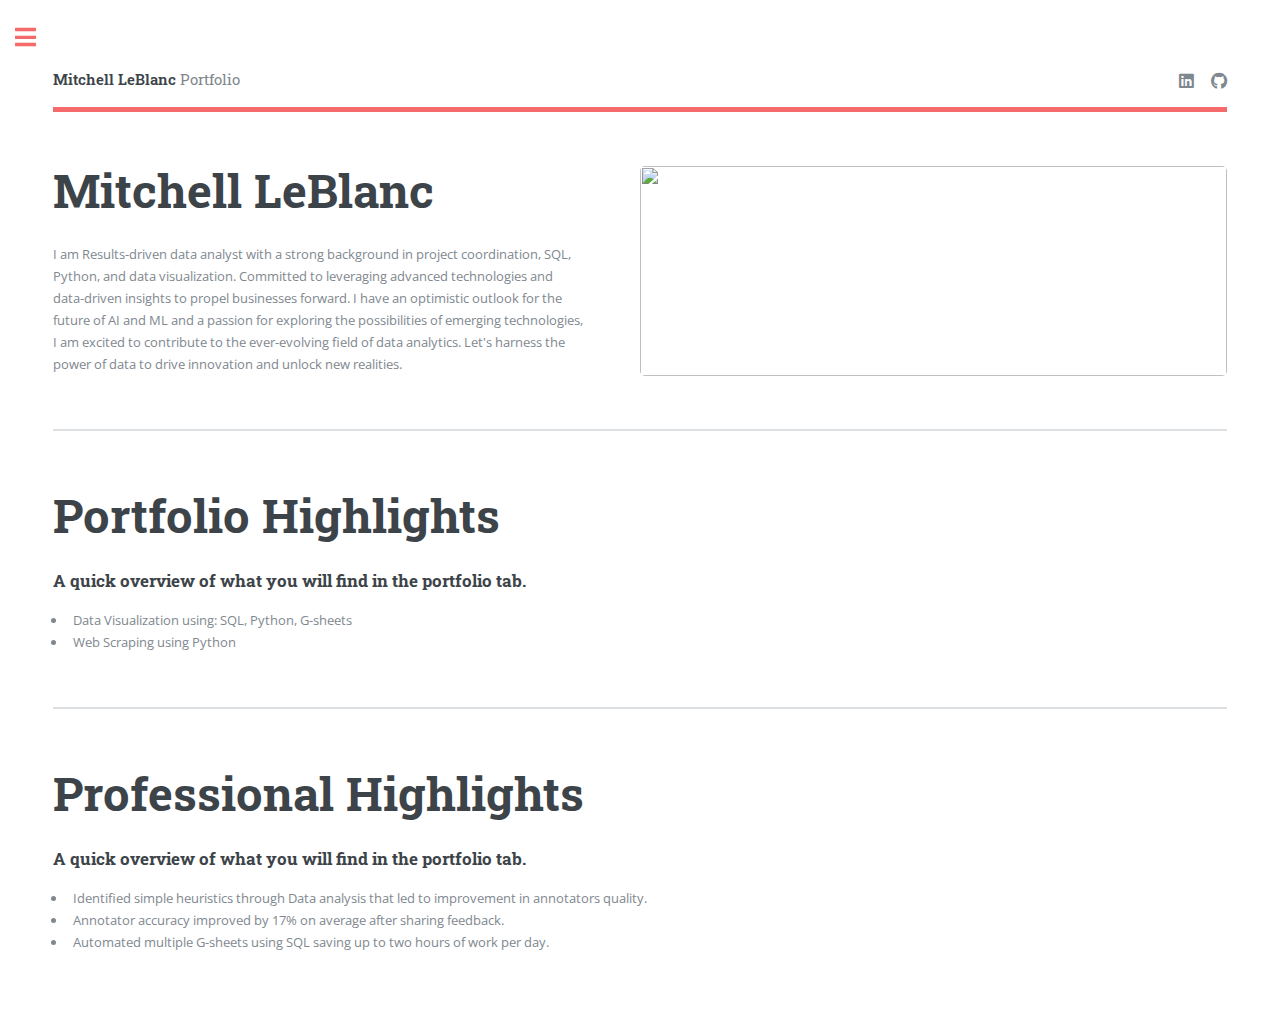
==== commit 6a439919: "Update text and images" ====
--- a/index.html
+++ b/index.html
@@ -38,8 +38,8 @@
 										</header>
 										<p>I am Results-driven data analyst with a strong background in project coordination, SQL, Python, and data visualization. Committed to leveraging advanced technologies and data-driven insights to propel businesses forward. I have an optimistic outlook for the future of AI and ML and a passion for exploring the possibilities of emerging technologies, I am excited to contribute to the ever-evolving field of data analytics. Let's harness the power of data to drive innovation and unlock new realities. </p>
 									</div>
-									<span class="image object">
-										<img src="images/pic10.jpg" alt="" />
+									<span class="image fit">
+										<img src="images/jakob-owens-9Ke7dgNiAPU-unsplash.jpg" alt="" />
 									</span>
 								</section>
 								<section>
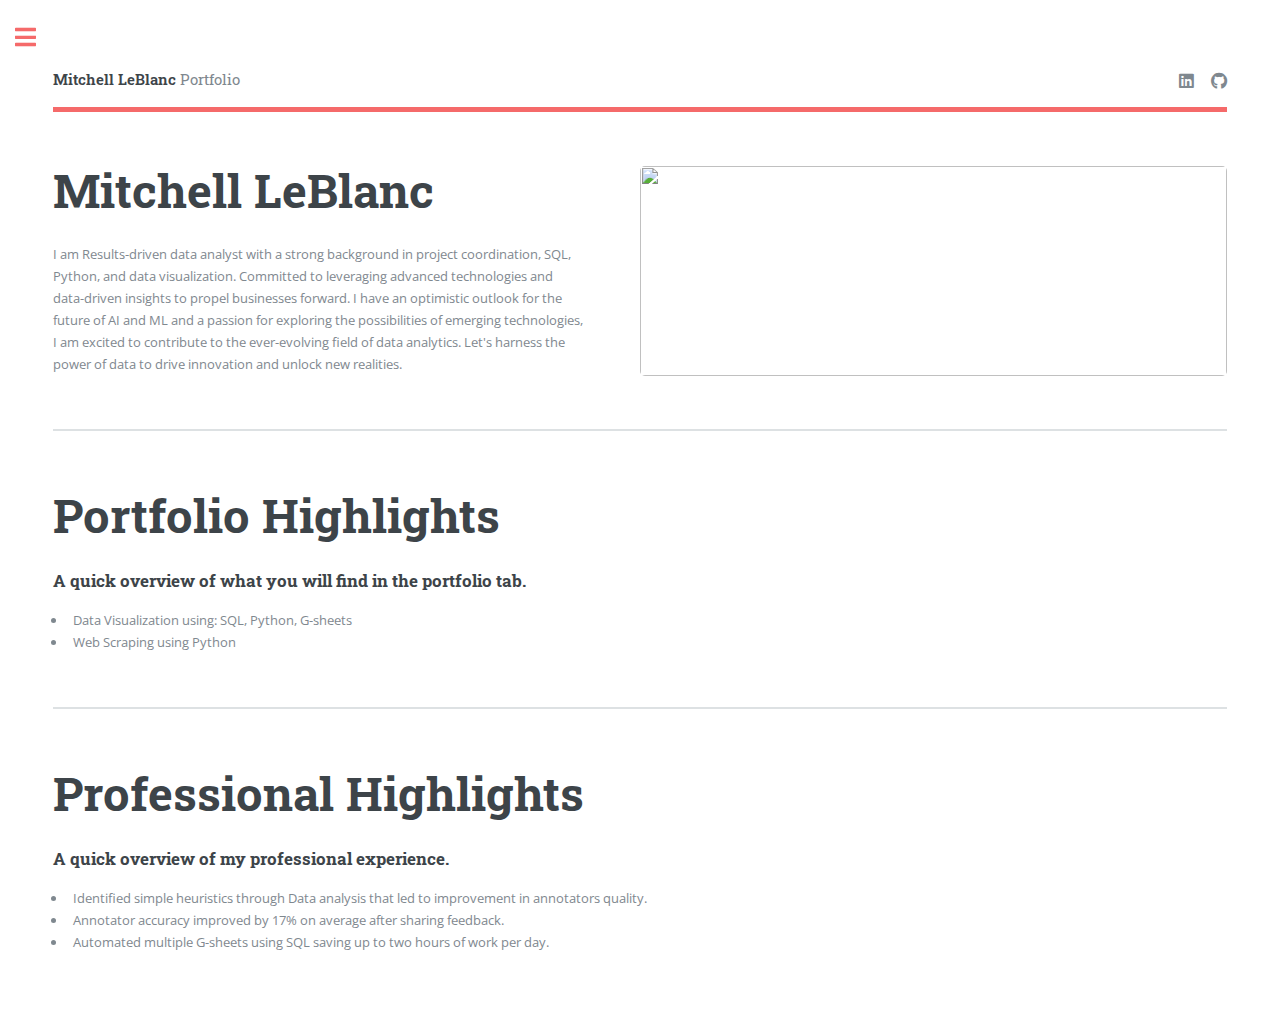
==== commit 8b292588: "small chng" ====
--- a/index.html
+++ b/index.html
@@ -56,7 +56,7 @@
 								<section>
 									
 										<h1>Professional Highlights</h1>
-										<h3> A quick overview of what you will find in the portfolio tab.</h3>
+										<h3> A quick overview of my professional experience.</h3>
 										<ul style=“list-style-type:disc”>
 	
 											<li>Identified simple heuristics through Data analysis that led to improvement in annotators quality.</li>
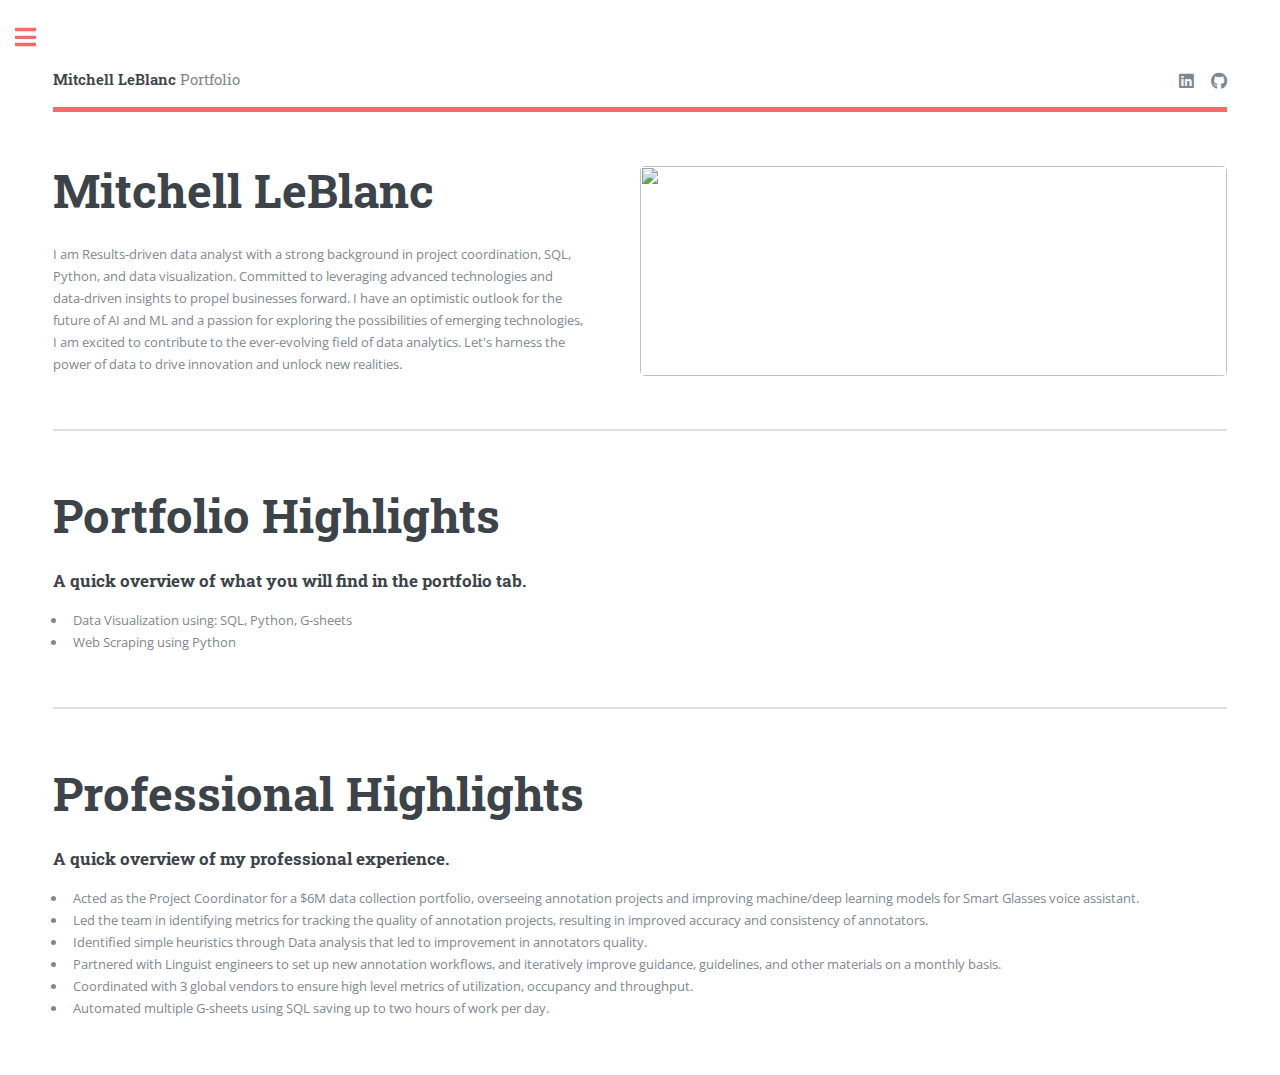
==== commit 127f75de: "new language used" ====
--- a/index.html
+++ b/index.html
@@ -59,10 +59,16 @@
 										<h3> A quick overview of my professional experience.</h3>
 										<ul style=“list-style-type:disc”>
 	
+											<li>Acted as the Project Coordinator for a $6M data collection portfolio, overseeing annotation projects and improving machine/deep learning models for Smart Glasses voice assistant.</li>
+
+											<li>Led the team in identifying metrics for tracking the quality of annotation projects, resulting in improved accuracy and consistency of annotators.</li>
+
 											<li>Identified simple heuristics through Data analysis that led to improvement in annotators quality.</li>
 											
-											<li>Annotator accuracy improved by 17% on average after sharing feedback.</li>
+											<li>Partnered with Linguist engineers to set up new annotation workflows, and iteratively improve guidance, guidelines, and other materials on a monthly basis.</li>
 											
+											<li>Coordinated with 3 global vendors to ensure high level metrics of utilization, occupancy and throughput.</li>
+
 											<li>Automated multiple G-sheets using SQL saving up to two hours of work per day.</li>
 											
 											</ul>
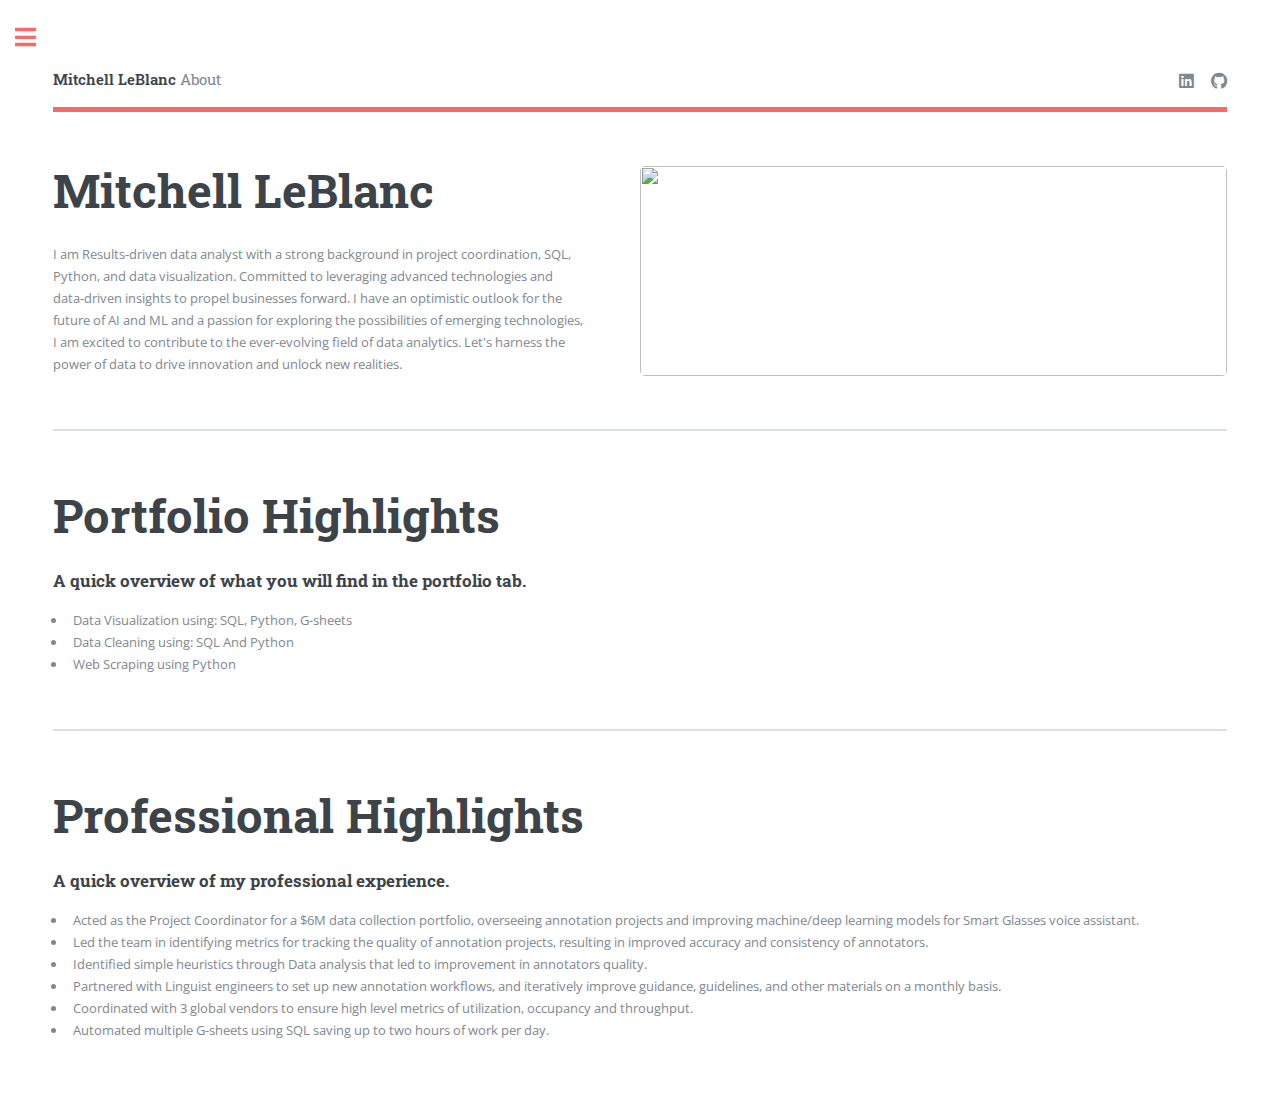
==== commit f86c8f04: "added txxt" ====
--- a/index.html
+++ b/index.html
@@ -22,7 +22,7 @@
 
 							<!-- Header -->
 								<header id="header">
-									<a href="index.html" class="logo"><strong>Mitchell LeBlanc</strong> Portfolio</a>
+									<a href="index.html" class="logo"><strong>Mitchell LeBlanc</strong> About</a>
 									<ul class="icons">
 										<li><a href="https://www.linkedin.com/in/mitchell-leblanc-15a9021b3/" class="icon brands fa-linkedin"><span class="label">Medium</span></a></li>
 										<li><a href="https://github.com/mitchell-MSL" class="icon brands fa-github"><span class="label">Instagram</span></a></li>
@@ -48,6 +48,8 @@
 									<ul style=“list-style-type:disc”>
 
 										<li>Data Visualization using: SQL, Python, G-sheets</li>
+
+										<li>Data Cleaning using: SQL And Python</li>
 										
 										<li>Web Scraping using Python</li>
 										
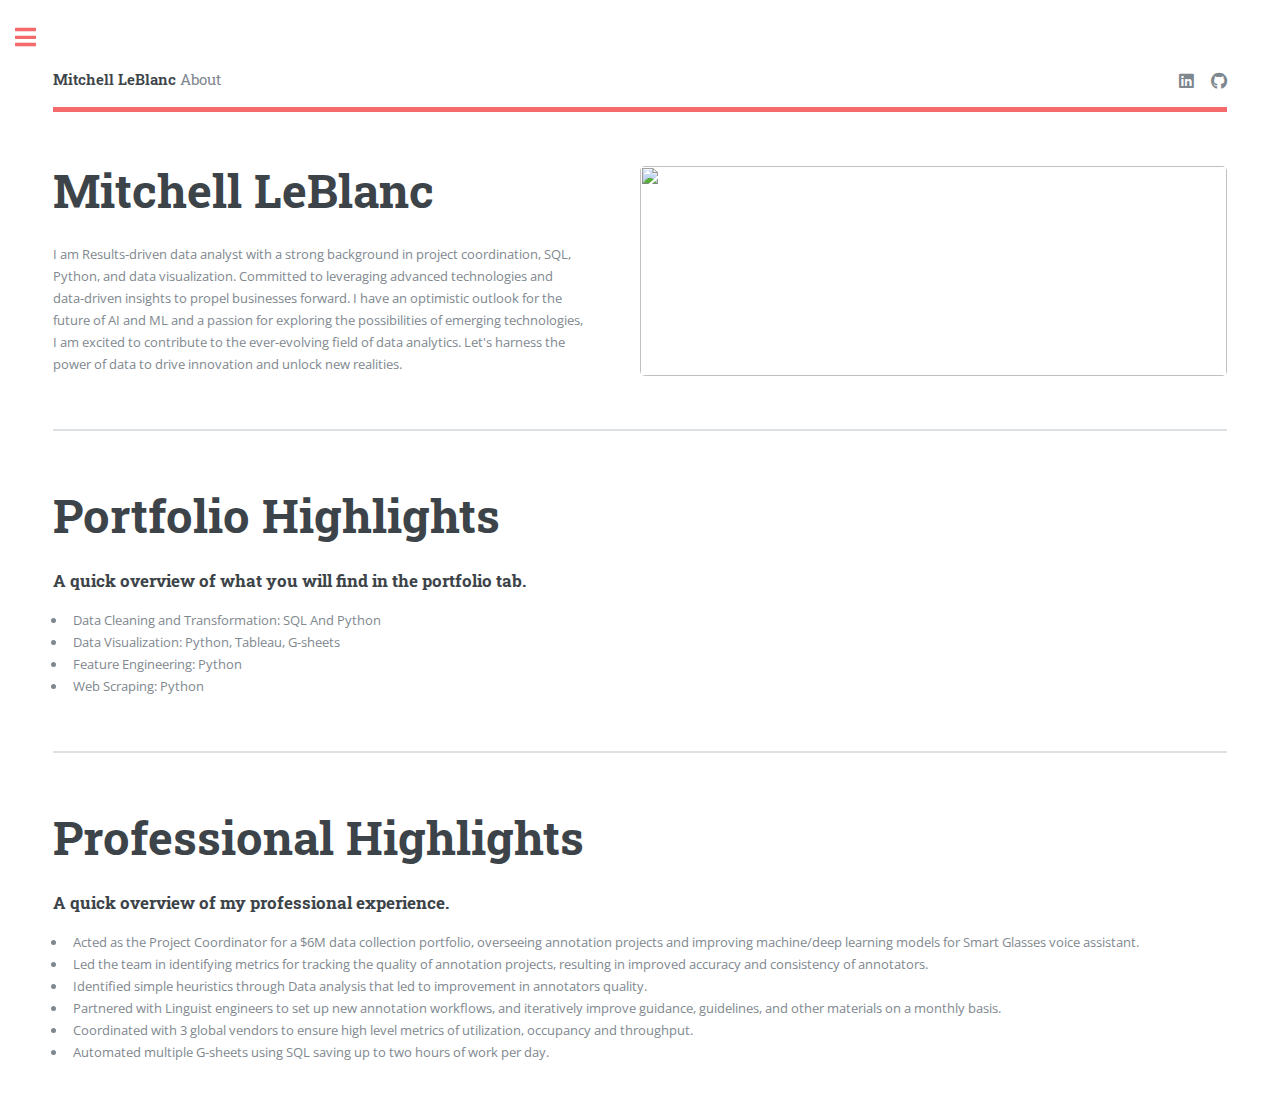
==== commit 59a6c510: "new additions" ====
--- a/index.html
+++ b/index.html
@@ -47,11 +47,13 @@
 									<h3> A quick overview of what you will find in the portfolio tab.</h3>
 									<ul style=“list-style-type:disc”>
 
-										<li>Data Visualization using: SQL, Python, G-sheets</li>
+										<li>Data Cleaning and Transformation: SQL And Python</li>
 
-										<li>Data Cleaning using: SQL And Python</li>
+										<li>Data Visualization: Python, Tableau, G-sheets</li>
+
+										<li>Feature Engineering: Python</li>
 										
-										<li>Web Scraping using Python</li>
+										<li>Web Scraping: Python</li>
 										
 										</ul>
 								</section>
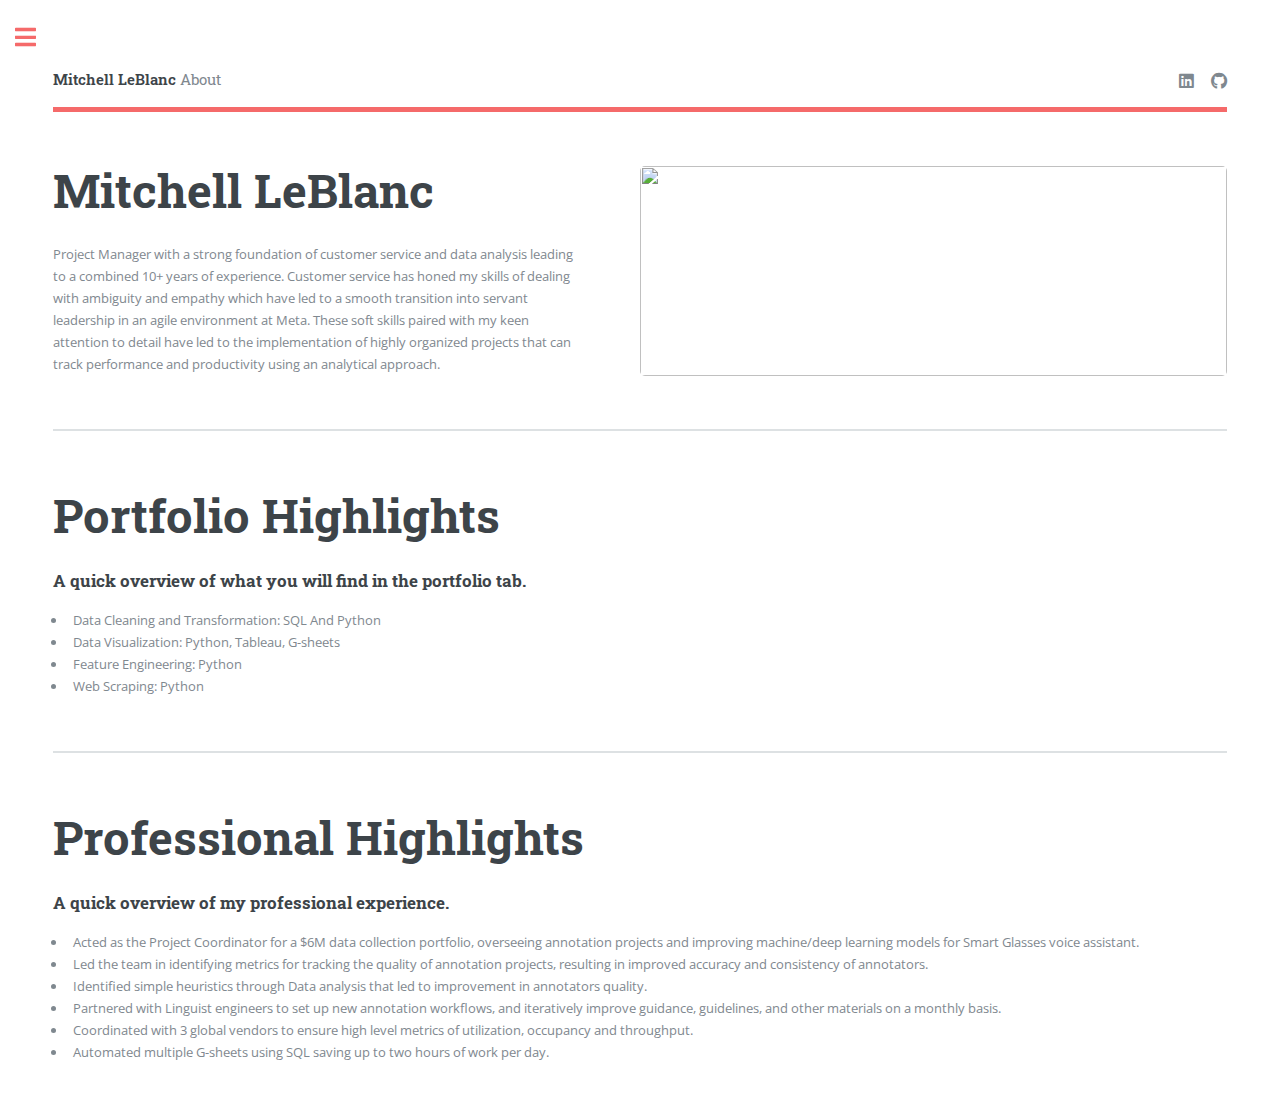
==== commit 9d5f3b0a: "updated text" ====
--- a/index.html
+++ b/index.html
@@ -36,7 +36,7 @@
 											<h1>Mitchell LeBlanc
 											</h1>
 										</header>
-										<p>I am Results-driven data analyst with a strong background in project coordination, SQL, Python, and data visualization. Committed to leveraging advanced technologies and data-driven insights to propel businesses forward. I have an optimistic outlook for the future of AI and ML and a passion for exploring the possibilities of emerging technologies, I am excited to contribute to the ever-evolving field of data analytics. Let's harness the power of data to drive innovation and unlock new realities. </p>
+										<p>Project Manager with a strong foundation of customer service and data analysis leading to a combined 10+ years of experience. Customer service has honed my skills of dealing with ambiguity and empathy which have led to a smooth transition into servant leadership in an agile environment at Meta. These soft skills paired with my keen attention to detail have led to the implementation of highly organized projects that can track performance and productivity using an analytical approach. </p>
 									</div>
 									<span class="image fit">
 										<img src="images/jakob-owens-9Ke7dgNiAPU-unsplash.jpg" alt="" />
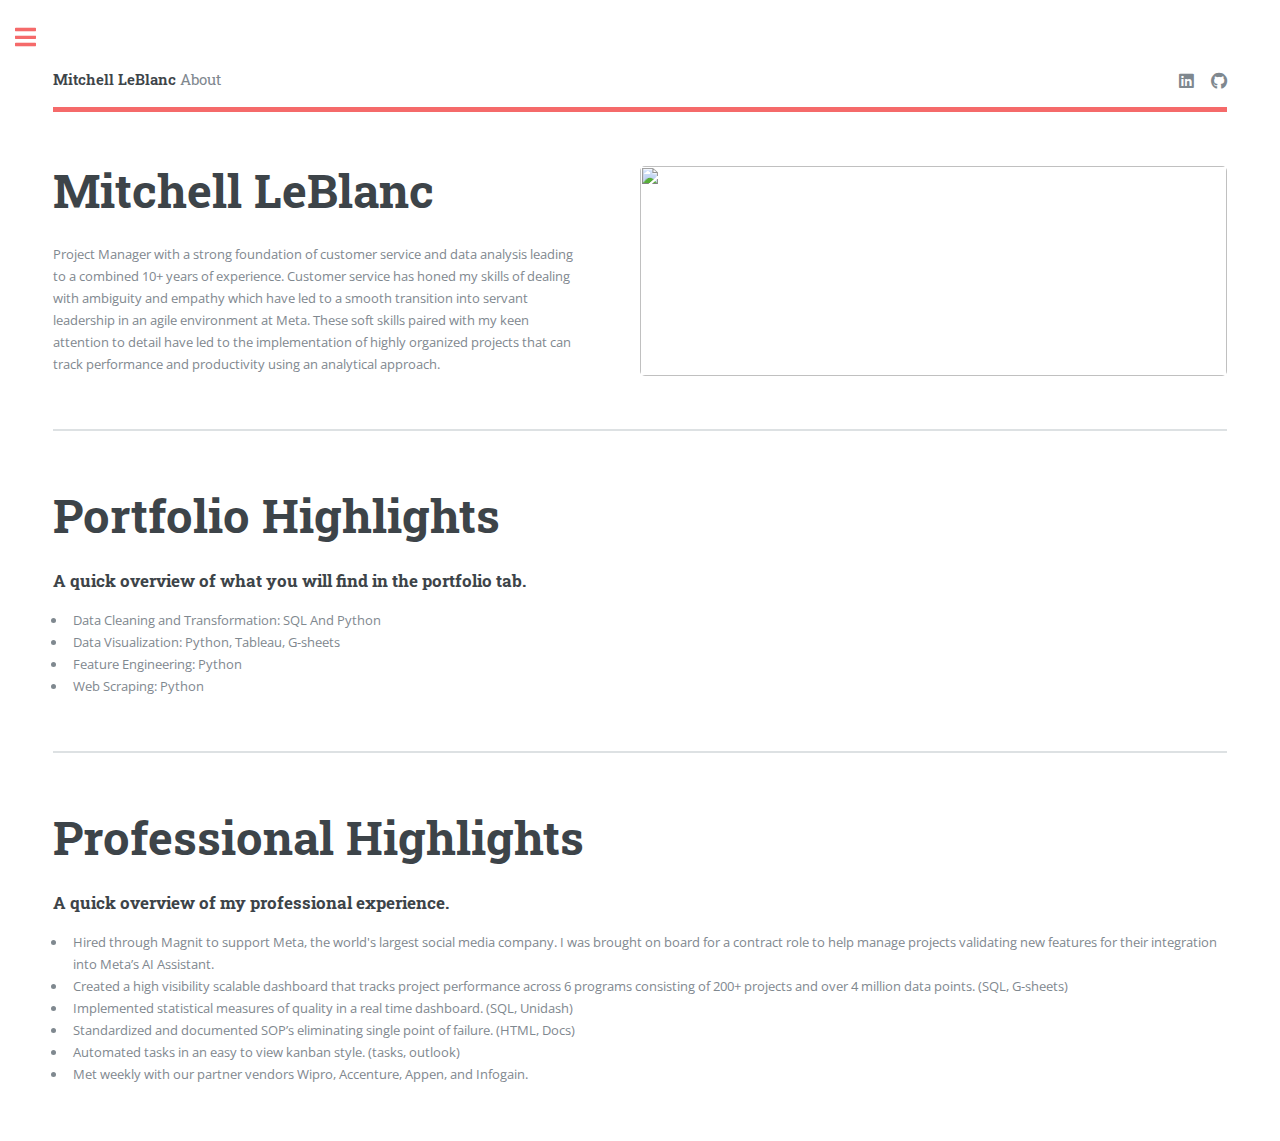
==== commit a6a49693: "new text" ====
--- a/index.html
+++ b/index.html
@@ -63,17 +63,17 @@
 										<h3> A quick overview of my professional experience.</h3>
 										<ul style=“list-style-type:disc”>
 	
-											<li>Acted as the Project Coordinator for a $6M data collection portfolio, overseeing annotation projects and improving machine/deep learning models for Smart Glasses voice assistant.</li>
+											<li>Hired through Magnit to support Meta, the world's largest social media company. I was brought on board for a contract role to help manage projects validating new features for their integration into Meta’s AI Assistant.</li>
 
-											<li>Led the team in identifying metrics for tracking the quality of annotation projects, resulting in improved accuracy and consistency of annotators.</li>
+											<li>Created a high visibility scalable dashboard that tracks project performance across 6 programs consisting of 200+ projects and over 4 million data points. (SQL, G-sheets)</li>
 
-											<li>Identified simple heuristics through Data analysis that led to improvement in annotators quality.</li>
+											<li>Implemented statistical measures of quality in a real time dashboard. (SQL, Unidash)</li>
 											
-											<li>Partnered with Linguist engineers to set up new annotation workflows, and iteratively improve guidance, guidelines, and other materials on a monthly basis.</li>
+											<li>Standardized and documented SOP’s eliminating single point of failure. (HTML, Docs)</li>
 											
-											<li>Coordinated with 3 global vendors to ensure high level metrics of utilization, occupancy and throughput.</li>
+											<li>Automated tasks in an easy to view kanban style. (tasks, outlook)</li>
 
-											<li>Automated multiple G-sheets using SQL saving up to two hours of work per day.</li>
+											<li>Met weekly with our partner vendors Wipro, Accenture, Appen, and Infogain.</li>
 											
 											</ul>
 								</section>
